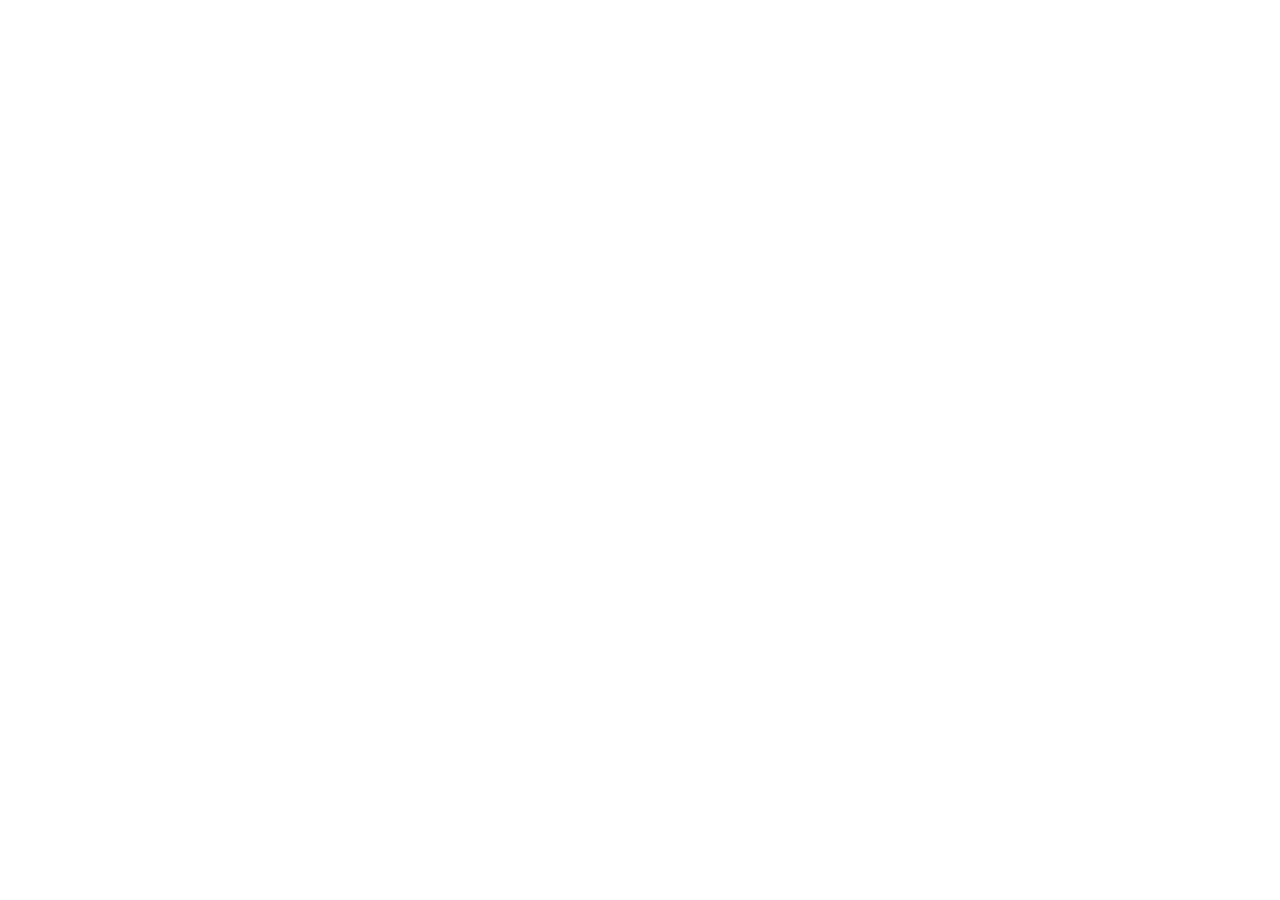
==== index.html @ 4b90f600 "Add files via upload" ====
<!DOCTYPE html>
<html lang="en">
<head>
  <meta charset="UTF-8">
  <meta name="viewport" content="width=device-width, initial-scale=1">
  <meta name="description" content="A portfolio of Italian wines for the trade — explore producers region by region.">
  <title>Italian Wine Portfolio</title>

  <link rel="preconnect" href="https://fonts.googleapis.com">
  <link rel="preconnect" href="https://fonts.gstatic.com" crossorigin>
  <link href="https://fonts.googleapis.com/css2?family=Archivo:wght@400;500;600&family=Newsreader:ital,opsz,wght@0,6..72,400;0,6..72,500;1,6..72,400&family=Space+Mono:wght@400;700&display=swap" rel="stylesheet">

  <link rel="stylesheet" href="css/styles.css">
</head>
<body>

  <!-- Login gate (client-side only — see README) -->
  <div class="gate" id="gate" hidden>
    <div class="gate-card">
      <div class="gate-kicker">Trade Portfolio · Access</div>
      <h1>Italian Wines</h1>
      <p>This catalogue is intended for wine professionals. Please enter the access password to continue.</p>
      <div class="gate-row">
        <input id="gate-input" type="password" autocomplete="off" placeholder="Password" aria-label="Access password">
        <button id="gate-btn" type="button">Enter</button>
      </div>
      <div class="gate-err" id="gate-err" aria-live="polite"></div>
      <div class="gate-note">Demo password: <strong>barolo</strong> — change it in <code>js/app.js</code>. Note this is a presentation gate, not real security (see README).</div>
    </div>
  </div>

  <!-- App -->
  <div id="app" hidden>
    <header class="wrap masthead">
      <div>
        <div class="brand">Italian Wine <b>Portfolio</b></div>
      </div>
      <nav class="crumbs" id="crumbs" aria-label="Breadcrumb"></nav>
    </header>

    <main id="view" class="wrap" role="main"></main>

    <footer class="wrap foot">
      <span>Italian Wine Portfolio — for the trade</span>
      <span>Maps &amp; bottles drawn from data · sources cited per producer</span>
    </footer>
  </div>

  <script src="js/geo.js"></script>
  <script src="js/data.js"></script>
  <script src="js/bottles.js"></script>
  <script src="js/maps.js"></script>
  <script src="js/app.js"></script>
</body>
</html>
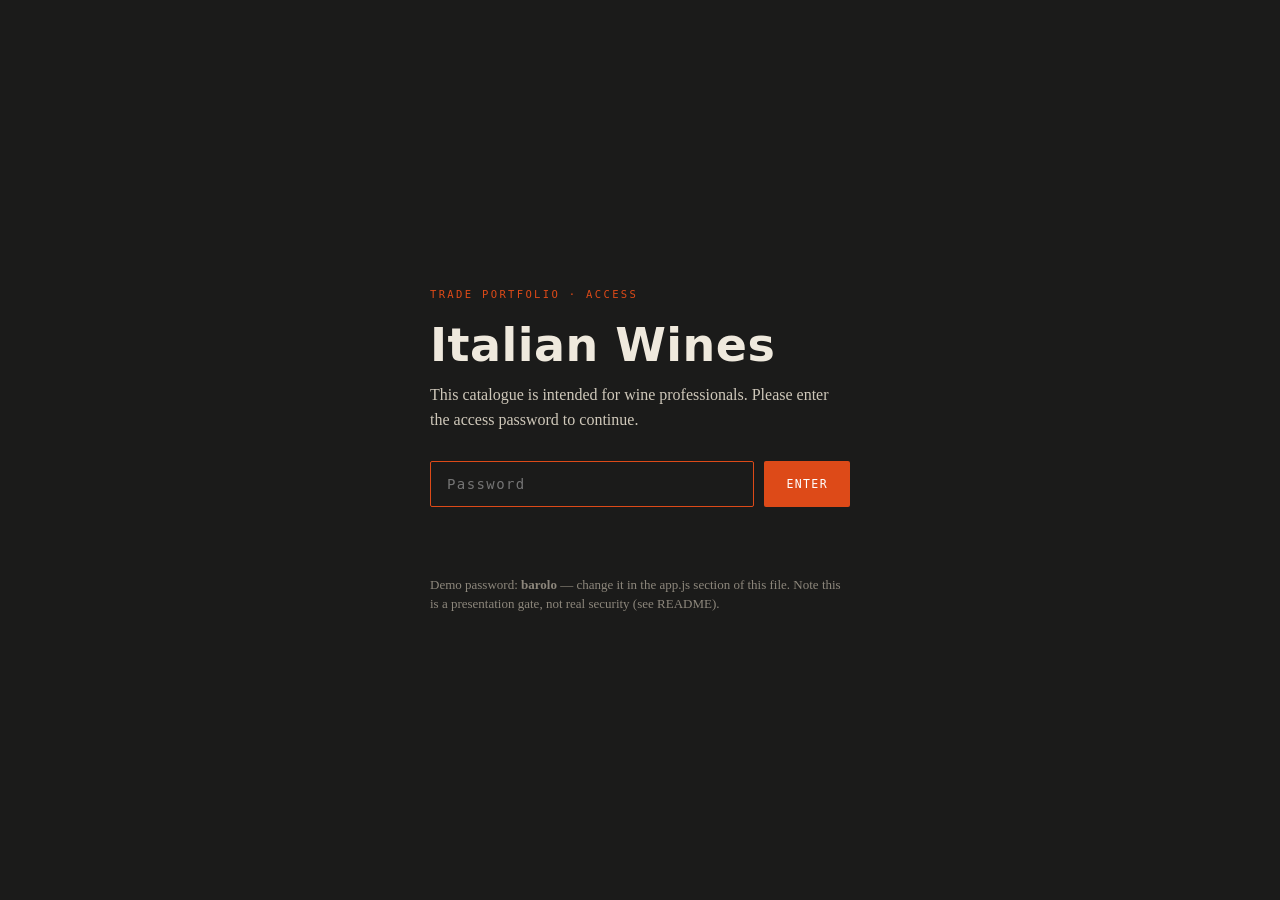
==== commit 6cd59eec: "Add files via upload" ====
--- a/index.html
+++ b/index.html
@@ -5,16 +5,334 @@
   <meta name="viewport" content="width=device-width, initial-scale=1">
   <meta name="description" content="A portfolio of Italian wines for the trade — explore producers region by region.">
   <title>Italian Wine Portfolio</title>
-
   <link rel="preconnect" href="https://fonts.googleapis.com">
   <link rel="preconnect" href="https://fonts.gstatic.com" crossorigin>
   <link href="https://fonts.googleapis.com/css2?family=Archivo:wght@400;500;600&family=Newsreader:ital,opsz,wght@0,6..72,400;0,6..72,500;1,6..72,400&family=Space+Mono:wght@400;700&display=swap" rel="stylesheet">
-
-  <link rel="stylesheet" href="css/styles.css">
+  <style>
+/* =================================================================
+   Italian Wine Portfolio — styles.css
+   Palette: near-black ink, paper white, single orange accent.
+   Type:    Archivo (display) · Newsreader (prose) · Space Mono (data)
+   ================================================================= */
+
+:root{
+  --ink:        #1b1b1a;
+  --ink-soft:   #3a3a37;
+  --paper:      #efe9dd;
+  --paper-2:    #e6dfd0;
+  --line:       #cbc4b4;
+  --grey:       #b9b3a6;
+  --grey-2:     #d4cec0;
+  --accent:     #dd4a18;
+  --accent-ink: #b53c14;
+  --focus:      #1b1b1a;
+
+  --pad-x:      clamp(16px, 5vw, 64px);
+  --maxw:       1280px;
+
+  --f-display:  "Archivo", system-ui, sans-serif;
+  --f-body:     "Newsreader", Georgia, serif;
+  --f-mono:     "Space Mono", ui-monospace, monospace;
+
+  --t-fast:     180ms cubic-bezier(.4,.0,.2,1);
+  --t-med:      420ms cubic-bezier(.4,.0,.2,1);
+  --t-zoom:     720ms cubic-bezier(.65,.0,.18,1);
+}
+
+*,*::before,*::after{ box-sizing:border-box; }
+
+/* the [hidden] attribute must win over class rules that set display
+   (e.g. .gate / #app use display:flex), otherwise hidden never hides */
+[hidden]{ display:none !important; }
+
+html{ -webkit-text-size-adjust:100%; }
+
+body{
+  margin:0;
+  background:var(--paper);
+  color:var(--ink);
+  font-family:var(--f-body);
+  font-size:18px;
+  line-height:1.55;
+  font-weight:400;
+  -webkit-font-smoothing:antialiased;
+  text-rendering:optimizeLegibility;
+}
+
+a{ color:inherit; }
+
+h1,h2,h3,h4{
+  font-family:var(--f-display);
+  font-weight:600;
+  font-stretch:expanded;
+  letter-spacing:.01em;
+  line-height:1.02;
+  margin:0;
+}
+
+button{ font-family:inherit; cursor:pointer; }
+
+.mono{
+  font-family:var(--f-mono);
+  text-transform:uppercase;
+  letter-spacing:.14em;
+  font-size:.7rem;
+}
+
+.accent{ color:var(--accent); }
+
+/* ---- shell -------------------------------------------------------- */
+#app{ min-height:100dvh; display:flex; flex-direction:column; }
+
+.wrap{
+  width:100%;
+  max-width:var(--maxw);
+  margin:0 auto;
+  padding-inline:var(--pad-x);
+}
+
+/* ---- masthead ----------------------------------------------------- */
+.masthead{
+  display:flex;
+  align-items:baseline;
+  justify-content:space-between;
+  gap:24px;
+  padding-block:22px 14px;
+  border-bottom:1px solid var(--line);
+  flex-wrap:wrap;
+}
+.masthead .brand{
+  font-family:var(--f-display);
+  font-stretch:expanded;
+  font-weight:600;
+  font-size:clamp(15px,2vw,19px);
+  letter-spacing:.04em;
+  text-transform:uppercase;
+}
+.masthead .brand b{ color:var(--accent); font-weight:600; }
+.masthead .tag{ color:var(--ink-soft); }
+
+.crumbs{ display:flex; gap:10px; align-items:center; flex-wrap:wrap; }
+.crumbs button,.crumbs span{
+  background:none; border:none; padding:0;
+  font-family:var(--f-mono);
+  text-transform:uppercase; letter-spacing:.14em; font-size:.66rem;
+  color:var(--ink-soft);
+}
+.crumbs button:hover{ color:var(--accent); }
+.crumbs .sep{ color:var(--grey); }
+.crumbs .here{ color:var(--ink); }
+
+/* ---- login gate --------------------------------------------------- */
+.gate{
+  position:fixed; inset:0; z-index:50;
+  background:var(--ink);
+  color:var(--paper);
+  display:flex; align-items:center; justify-content:center;
+  padding:var(--pad-x);
+}
+.gate-card{ width:min(420px,100%); }
+.gate-kicker{
+  font-family:var(--f-mono); text-transform:uppercase;
+  letter-spacing:.22em; font-size:.66rem; color:var(--accent);
+  margin-bottom:20px;
+}
+.gate h1{
+  font-size:clamp(30px,6vw,46px);
+  color:var(--paper); margin-bottom:14px;
+}
+.gate p{ color:#cfc8ba; margin:0 0 28px; font-size:16px; }
+.gate-row{ display:flex; gap:10px; }
+.gate input{
+  flex:1; min-width:0;
+  background:transparent;
+  border:1px solid #555049;
+  color:var(--paper);
+  font-family:var(--f-mono); letter-spacing:.1em;
+  padding:14px 16px; font-size:14px;
+  border-radius:2px;
+}
+.gate input:focus{ outline:none; border-color:var(--accent); }
+.gate button{
+  background:var(--accent); color:#fff; border:none;
+  padding:0 22px; border-radius:2px;
+  font-family:var(--f-mono); text-transform:uppercase; letter-spacing:.12em;
+  font-size:.72rem;
+}
+.gate button:hover{ background:var(--accent-ink); }
+.gate-err{ color:#f0a890; font-size:14px; min-height:20px; margin-top:14px; font-family:var(--f-mono); letter-spacing:.04em; }
+.gate-note{ margin-top:34px; font-size:13px; color:#8d877c; line-height:1.5; }
+
+/* ---- view transitions -------------------------------------------- */
+.view{ animation:fade var(--t-med) both; }
+@keyframes fade{ from{ opacity:0; transform:translateY(8px);} to{ opacity:1; transform:none;} }
+
+/* ---- landing (Italy) --------------------------------------------- */
+.landing{ padding-block:28px 56px; }
+.landing-head{ max-width:62ch; margin-bottom:8px; }
+.landing-head h1{
+  font-size:clamp(34px,7vw,76px);
+  line-height:.96;
+  margin-bottom:18px;
+}
+.landing-head p{ color:var(--ink-soft); font-size:clamp(16px,2.2vw,20px); }
+
+.map-stage{
+  position:relative;
+  margin-top:14px;
+}
+.italy-map{ width:100%; height:auto; display:block; }
+
+/* region polygons */
+.region{ transition:fill var(--t-fast), opacity var(--t-fast); }
+.region.inactive{ fill:var(--grey-2); stroke:var(--paper); stroke-width:1.5; }
+.region.active{ fill:var(--ink); stroke:var(--paper); stroke-width:1.5; cursor:pointer; }
+.region.active:hover,
+.region.active:focus-visible{ fill:var(--accent); outline:none; }
+.region-dot{ fill:var(--accent); cursor:pointer; }
+.region-label{
+  font-family:var(--f-mono); font-size:11px; letter-spacing:.12em;
+  text-transform:uppercase; fill:var(--ink); pointer-events:none;
+}
+.region-label.on-dark{ fill:var(--paper); }
+
+.legend{
+  display:flex; gap:22px; flex-wrap:wrap; margin-top:22px;
+  font-family:var(--f-mono); text-transform:uppercase;
+  letter-spacing:.12em; font-size:.64rem; color:var(--ink-soft);
+}
+.legend i{ display:inline-block; width:12px; height:12px; margin-right:8px; vertical-align:-1px; }
+.legend .sw-active{ background:var(--ink); }
+.legend .sw-acc{ background:var(--accent); }
+.legend .sw-off{ background:var(--grey-2); }
+
+/* ---- region view -------------------------------------------------- */
+.region-view{ padding-block:24px 60px; }
+.region-view .r-head{ margin-bottom:18px; }
+.region-view h1{ font-size:clamp(30px,6vw,60px); }
+.region-view .r-sub{ font-family:var(--f-mono); text-transform:uppercase; letter-spacing:.16em; font-size:.72rem; color:var(--accent); margin-top:10px; }
+
+.region-grid{ display:grid; grid-template-columns:1.5fr 1fr; gap:36px; align-items:start; }
+.region-canvas{ background:var(--paper-2); border:1px solid var(--line); border-radius:4px; padding:10px; }
+.region-canvas svg{ width:100%; height:auto; display:block; }
+
+.r-place{ font-family:var(--f-mono); font-size:10px; letter-spacing:.1em; text-transform:uppercase; fill:var(--ink-soft); }
+.r-place-dot{ fill:var(--ink-soft); }
+.r-zone{ fill:var(--ink); }
+.r-sea{ font-family:var(--f-body); font-style:italic; font-size:13px; fill:#9aa39d; letter-spacing:.06em; }
+.r-shape{ fill:var(--paper); stroke:var(--grey); stroke-width:1.4; }
+.prod-marker{ cursor:pointer; }
+.prod-marker circle{ fill:var(--accent); transition:r var(--t-fast); }
+.prod-marker:hover circle,
+.prod-marker:focus-visible circle{ r:11; outline:none; }
+.prod-marker .ring{ fill:none; stroke:var(--accent); stroke-width:1.5; opacity:.4; }
+.prod-marker text{ font-family:var(--f-mono); font-size:11px; letter-spacing:.08em; fill:var(--ink); text-transform:uppercase; }
+
+.region-list{ display:flex; flex-direction:column; gap:2px; }
+.region-list h2{ font-size:14px; font-family:var(--f-mono); letter-spacing:.16em; text-transform:uppercase; color:var(--ink-soft); margin-bottom:14px; font-weight:400; font-stretch:normal; }
+.prod-card{
+  text-align:left; background:none; border:none;
+  border-top:1px solid var(--line);
+  padding:18px 4px; display:flex; gap:16px; align-items:baseline;
+  transition:padding var(--t-fast), background var(--t-fast);
+}
+.prod-card:last-child{ border-bottom:1px solid var(--line); }
+.prod-card:hover{ background:var(--paper-2); padding-inline:14px; }
+.prod-card .n{ font-family:var(--f-display); font-stretch:expanded; font-weight:600; font-size:20px; }
+.prod-card:hover .n{ color:var(--accent); }
+.prod-card .s{ font-family:var(--f-mono); font-size:.62rem; letter-spacing:.12em; text-transform:uppercase; color:var(--ink-soft); margin-left:auto; white-space:nowrap; }
+
+/* ---- producer page ------------------------------------------------ */
+.producer{ padding-block:24px 72px; }
+.p-top{ border-bottom:1px solid var(--line); padding-bottom:22px; margin-bottom:0; }
+.p-place{ font-family:var(--f-mono); text-transform:uppercase; letter-spacing:.18em; font-size:.7rem; color:var(--accent); }
+.p-top h1{ font-size:clamp(32px,6.5vw,68px); margin:12px 0 12px; }
+.p-lede{ font-size:clamp(18px,2.4vw,23px); max-width:60ch; color:var(--ink-soft); line-height:1.4; }
+.p-founded{ font-family:var(--f-mono); font-size:.66rem; letter-spacing:.14em; text-transform:uppercase; color:var(--ink-soft); margin-top:16px; }
+
+.tabs{ display:flex; gap:0; margin:26px 0 30px; border-bottom:1px solid var(--line); }
+.tab{
+  background:none; border:none; padding:14px 0; margin-right:34px;
+  font-family:var(--f-mono); text-transform:uppercase; letter-spacing:.14em;
+  font-size:.74rem; color:var(--ink-soft);
+  position:relative; top:1px;
+  border-bottom:2px solid transparent;
+}
+.tab[aria-selected="true"]{ color:var(--ink); border-bottom-color:var(--accent); }
+.tab:hover{ color:var(--ink); }
+
+.tabpane{ animation:fade var(--t-fast) both; }
+
+/* producer prose */
+.prose{ max-width:68ch; }
+.prose p{ margin:0 0 1.1em; }
+.prose p:first-child{ font-size:1.05em; }
+
+.refs{ margin-top:34px; border-top:1px solid var(--line); padding-top:22px; }
+.refs h3{ font-family:var(--f-mono); font-stretch:normal; font-weight:400; font-size:.7rem; letter-spacing:.16em; text-transform:uppercase; color:var(--ink-soft); margin-bottom:14px; }
+.refs ul{ list-style:none; margin:0; padding:0; display:flex; flex-direction:column; gap:10px; }
+.refs a{ text-decoration:none; display:inline-flex; gap:10px; align-items:baseline; }
+.refs a .lbl{ border-bottom:1px solid var(--ink); padding-bottom:1px; }
+.refs a:hover .lbl{ color:var(--accent); border-color:var(--accent); }
+.refs a .src{ font-family:var(--f-mono); font-size:.6rem; letter-spacing:.1em; text-transform:uppercase; color:var(--ink-soft); }
+
+/* wines */
+.wine{ display:grid; grid-template-columns:300px 1fr; gap:48px; align-items:start; }
+.wine + .wine{ margin-top:56px; border-top:1px solid var(--line); padding-top:48px; }
+.wine-visual{ position:sticky; top:24px; }
+.wine-visual svg{ width:100%; max-width:240px; height:auto; display:block; margin:0 auto; filter:drop-shadow(0 18px 24px rgba(0,0,0,.14)); }
+.wine-meta{ min-width:0; }
+.wine-meta h2{ font-size:clamp(24px,3.4vw,34px); line-height:1.04; }
+.wine-vint{ font-family:var(--f-mono); letter-spacing:.16em; text-transform:uppercase; font-size:.72rem; color:var(--accent); margin:10px 0 2px; }
+.wine-app{ font-family:var(--f-mono); letter-spacing:.1em; text-transform:uppercase; font-size:.64rem; color:var(--ink-soft); }
+
+.spec{ margin-top:24px; display:grid; gap:0; }
+.spec-row{ display:grid; grid-template-columns:160px 1fr; gap:18px; padding:14px 0; border-top:1px solid var(--line); }
+.spec-row:last-child{ border-bottom:1px solid var(--line); }
+.spec-row dt{ font-family:var(--f-mono); font-size:.64rem; letter-spacing:.13em; text-transform:uppercase; color:var(--ink-soft); padding-top:3px; }
+.spec-row dd{ margin:0; }
+
+.note-flag{
+  margin-top:22px; padding:16px 18px;
+  background:var(--paper-2); border-left:3px solid var(--accent);
+  font-size:15px; color:var(--ink-soft); border-radius:2px;
+}
+
+/* ---- footer ------------------------------------------------------- */
+.foot{
+  margin-top:auto; border-top:1px solid var(--line);
+  padding-block:26px 40px;
+  display:flex; justify-content:space-between; gap:20px; flex-wrap:wrap;
+  font-family:var(--f-mono); font-size:.62rem; letter-spacing:.12em;
+  text-transform:uppercase; color:var(--ink-soft);
+}
+.foot a{ color:var(--ink-soft); text-decoration:none; }
+.foot a:hover{ color:var(--accent); }
+
+/* ---- responsive --------------------------------------------------- */
+@media (max-width:900px){
+  .region-grid{ grid-template-columns:1fr; gap:24px; }
+  .wine{ grid-template-columns:1fr; gap:24px; }
+  .wine-visual{ position:static; max-width:200px; margin:0 auto; }
+}
+@media (max-width:560px){
+  body{ font-size:17px; }
+  .spec-row{ grid-template-columns:1fr; gap:4px; }
+  .tab{ margin-right:22px; }
+  .masthead{ padding-block:16px 12px; }
+}
+
+/* ---- focus + motion ---------------------------------------------- */
+:focus-visible{ outline:2px solid var(--focus); outline-offset:2px; }
+.region.active:focus-visible{ outline:2px solid var(--accent); outline-offset:0; }
+
+@media (prefers-reduced-motion:reduce){
+  *,*::before,*::after{ animation-duration:.001ms !important; transition-duration:.001ms !important; }
+}
+
+  </style>
 </head>
 <body>
-
-  <!-- Login gate (client-side only — see README) -->
   <div class="gate" id="gate" hidden>
     <div class="gate-card">
       <div class="gate-kicker">Trade Portfolio · Access</div>
@@ -25,31 +343,952 @@
         <button id="gate-btn" type="button">Enter</button>
       </div>
       <div class="gate-err" id="gate-err" aria-live="polite"></div>
-      <div class="gate-note">Demo password: <strong>barolo</strong> — change it in <code>js/app.js</code>. Note this is a presentation gate, not real security (see README).</div>
+      <div class="gate-note">Demo password: <strong>barolo</strong> — change it in the app.js section of this file. Note this is a presentation gate, not real security (see README).</div>
     </div>
   </div>
 
-  <!-- App -->
   <div id="app" hidden>
     <header class="wrap masthead">
-      <div>
-        <div class="brand">Italian Wine <b>Portfolio</b></div>
-      </div>
+      <div><div class="brand">Italian Wine <b>Portfolio</b></div></div>
       <nav class="crumbs" id="crumbs" aria-label="Breadcrumb"></nav>
     </header>
-
     <main id="view" class="wrap" role="main"></main>
-
     <footer class="wrap foot">
       <span>Italian Wine Portfolio — for the trade</span>
       <span>Maps &amp; bottles drawn from data · sources cited per producer</span>
     </footer>
   </div>
 
-  <script src="js/geo.js"></script>
-  <script src="js/data.js"></script>
-  <script src="js/bottles.js"></script>
-  <script src="js/maps.js"></script>
-  <script src="js/app.js"></script>
+<script>
+/* ------------------------------------------------------------------ *
+ *  geo.js — all map geometry
+ *  - ITALY_REGIONS: low-poly polygons for the national map (viewBox 760x940)
+ *  - REGION_MAPS:   stylised local maps for each region (viewBox 600x460)
+ *  Coordinates are schematic, not survey-accurate: the goal is a clean,
+ *  legible orientation rather than a cartographic reproduction.
+ * ------------------------------------------------------------------ */
+
+const ITALY_VIEWBOX = "0 0 760 940";
+
+const ITALY_REGIONS = [
+  { id:'val-daosta',  name:"Valle d'Aosta",        active:false, points:"120,150 165,120 205,150 178,182 132,180" },
+  { id:'piemonte',    name:"Piemonte",             active:true,  points:"132,180 178,182 205,150 252,168 290,250 292,322 250,358 198,348 165,300 150,240" },
+  { id:'lombardia',   name:"Lombardia",            active:false, points:"252,168 332,118 412,130 432,205 405,258 330,266 290,250" },
+  { id:'trentino',    name:"Trentino-Alto Adige",  active:false, points:"388,96 446,80 474,122 458,176 412,168 396,130" },
+  { id:'veneto',      name:"Veneto",               active:false, points:"412,168 458,176 548,182 562,238 482,258 432,205" },
+  { id:'friuli',      name:"Friuli-Venezia Giulia",active:true,  points:"548,182 602,166 636,202 614,252 562,238" },
+  { id:'liguria',     name:"Liguria",              active:false, points:"165,300 198,348 250,358 305,352 332,362 300,388 230,374 180,346" },
+  { id:'emilia',      name:"Emilia-Romagna",       active:false, points:"290,250 330,266 405,258 432,205 482,258 548,302 500,356 432,362 360,356 332,362 305,352 300,322" },
+  { id:'toscana',     name:"Toscana",              active:true,  points:"305,352 360,356 432,362 442,422 402,472 350,472 320,442 300,392" },
+  { id:'umbria',      name:"Umbria",               active:false, points:"442,362 500,356 492,392 502,422 472,472 442,472 432,422" },
+  { id:'marche',      name:"Marche",               active:true,  points:"500,356 548,302 578,362 562,432 522,456 502,422 492,392" },
+  { id:'lazio',       name:"Lazio",                active:false, points:"350,472 402,472 442,472 472,472 462,532 412,588 362,562 336,512" },
+  { id:'abruzzo',     name:"Abruzzo",              active:true,  points:"502,422 522,456 562,432 582,472 562,522 512,522 492,482" },
+  { id:'molise',      name:"Molise",               active:false, points:"512,522 562,522 592,542 576,582 526,566 506,546" },
+  { id:'campania',    name:"Campania",             active:false, points:"412,588 462,532 512,546 526,566 520,612 470,652 430,632" },
+  { id:'puglia',      name:"Puglia",               active:false, points:"576,502 606,500 662,546 702,622 660,668 606,642 576,582 592,542" },
+  { id:'basilicata',  name:"Basilicata",           active:false, points:"520,566 576,582 606,642 576,676 530,666 515,612" },
+  { id:'calabria',    name:"Calabria",             active:false, points:"530,668 574,678 600,694 582,742 548,800 520,812 536,748 540,710" },
+  { id:'sicilia',     name:"Sicilia",              active:true,  points:"448,860 578,846 620,896 538,918 458,908" },
+  { id:'sardegna',    name:"Sardegna",             active:false, points:"175,615 252,600 272,692 236,776 180,766 160,690" },
+];
+
+/* Small offshore marker drawn separately on the national map */
+const ITALY_ISLANDS = [
+  { id:'pantelleria', name:'Pantelleria', x:392, y:902, active:true } // SW of Sicily
+];
+
+/* ------------------------------------------------------------------ *
+ *  Local region maps. viewBox 0 0 600 460.
+ *  shape  : backdrop polygon for the region
+ *  sea    : { label, side } optional water hint
+ *  places : { name, x, y, kind }  kind = 'city' | 'town' | 'zone'
+ *  producers : { id, name, x, y }  (orange, clickable)
+ * ------------------------------------------------------------------ */
+const REGION_MAPS = {
+  piemonte: {
+    title: "Piemonte",
+    subtitle: "Langhe & Monferrato",
+    shape: "70,120 200,80 360,90 470,150 500,260 420,360 250,400 120,360 60,250",
+    sea: null,
+    places: [
+      { name:"Asti",                x:170, y:130, kind:'city' },
+      { name:"Alba",                x:330, y:250, kind:'city' },
+      { name:"Barbaresco",          x:362, y:208, kind:'zone' },
+      { name:"Treiso",              x:360, y:258, kind:'town' },
+      { name:"La Morra",            x:268, y:298, kind:'town' },
+      { name:"Barolo",              x:296, y:322, kind:'zone' },
+      { name:"Castiglione Falletto",x:332, y:312, kind:'town' },
+      { name:"Serralunga d'Alba",   x:378, y:320, kind:'town' },
+    ],
+    producers: [
+      { id:'contratto',  name:"Contratto",  x:205, y:188, sub:"Canelli" },
+      { id:'ceretto',    name:"Ceretto",    x:406, y:214, sub:"Gallina · Neive" },
+      { id:'fortemasso', name:"Fortemasso", x:330, y:362, sub:"Castelletto · Monforte d'Alba" },
+    ],
+  },
+  toscana: {
+    title: "Toscana",
+    subtitle: "Bolgheri & Chianti Classico",
+    shape: "90,120 220,80 360,70 470,120 500,250 430,360 280,400 130,370 60,260",
+    sea: { label:"Mar Tirreno", side:'left' },
+    places: [
+      { name:"Firenze",      x:392, y:96,  kind:'city' },
+      { name:"Castagneto C.",x:150, y:232, kind:'town' },
+      { name:"Greve",        x:372, y:168, kind:'town' },
+      { name:"Castellina",   x:332, y:206, kind:'zone' },
+      { name:"Radda",        x:392, y:206, kind:'town' },
+      { name:"Siena",        x:360, y:270, kind:'city' },
+    ],
+    producers: [
+      { id:'argentiera', name:"Tenuta Argentiera", x:132, y:258, sub:"Bolgheri" },
+      { id:'monsanto',   name:"Castello di Monsanto", x:332, y:150, sub:"Barberino · Chianti Classico" },
+    ],
+  },
+  marche: {
+    title: "Marche",
+    subtitle: "Verdicchio dei Castelli di Jesi",
+    shape: "80,120 240,90 380,110 470,170 470,300 380,380 220,400 110,340 70,230",
+    sea: { label:"Mar Adriatico", side:'right' },
+    places: [
+      { name:"Ancona",       x:432, y:150, kind:'city' },
+      { name:"Jesi",         x:352, y:208, kind:'city' },
+      { name:"Montecarotto", x:300, y:212, kind:'town' },
+      { name:"Cupramontana", x:310, y:250, kind:'zone' },
+    ],
+    producers: [
+      { id:'bucci', name:"Bucci", x:352, y:160, sub:"Ostra Vetere · Castelli di Jesi" },
+    ],
+  },
+  abruzzo: {
+    title: "Abruzzo",
+    subtitle: "Trebbiano d'Abruzzo",
+    shape: "70,150 220,100 360,110 460,170 470,300 360,380 200,390 100,330 60,240",
+    sea: { label:"Mar Adriatico", side:'right' },
+    places: [
+      { name:"Gran Sasso",      x:170, y:170, kind:'zone' },
+      { name:"Pescara",         x:430, y:170, kind:'city' },
+      { name:"Chieti",          x:392, y:248, kind:'city' },
+      { name:"Loreto Aprutino", x:352, y:206, kind:'town' },
+    ],
+    producers: [
+      { id:'valentini', name:"Valentini", x:352, y:196, sub:"Loreto Aprutino" },
+    ],
+  },
+  friuli: {
+    title: "Friuli-Venezia Giulia",
+    subtitle: "Collio · Ribolla Gialla",
+    shape: "70,130 230,90 380,100 470,160 470,300 360,360 210,380 110,320 60,220",
+    sea: { label:"Mar Adriatico", side:'bottom' },
+    places: [
+      { name:"Udine",       x:240, y:170, kind:'city' },
+      { name:"Gorizia",     x:392, y:262, kind:'city' },
+      { name:"Collio / Brda", x:392, y:212, kind:'zone' },
+      { name:"Slovenia →",  x:470, y:200, kind:'town' },
+    ],
+    producers: [
+      { id:'gravner', name:"Gravner", x:402, y:232, sub:"Oslavia · Collio" },
+    ],
+  },
+  sicilia: {
+    title: "Sicilia",
+    subtitle: "Passito di Pantelleria",
+    shape: "190,130 470,120 520,230 430,320 240,330 150,240",
+    sea: { label:"Canale di Sicilia", side:'bottom' },
+    places: [
+      { name:"Palermo", x:300, y:160, kind:'city' },
+      { name:"Trapani", x:185, y:200, kind:'city' },
+      { name:"Marsala", x:190, y:248, kind:'town' },
+      { name:"Etna",    x:445, y:215, kind:'zone' },
+    ],
+    producers: [
+      { id:'pantelleria', name:"Tua Rita", x:110, y:370, sub:"Sese · Pantelleria" },
+    ],
+  },
+};
+
+if (typeof window !== 'undefined') {
+  window.GEO = { ITALY_VIEWBOX, ITALY_REGIONS, ITALY_ISLANDS, REGION_MAPS };
+}
+
+</script>
+<script>
+/* ------------------------------------------------------------------ *
+ *  data.js — portfolio content
+ *  Prose is original and written to be factual and measured. Producer
+ *  histories and wine notes are informed by the references listed on
+ *  each page (Decanter, Wine Spectator, Berry Bros. & Rudd, Kerin
+ *  O'Keefe, Gambero Rosso, consortium and estate sources).
+ * ------------------------------------------------------------------ */
+
+const PRODUCERS = {
+  contratto: {
+    id:'contratto', name:'Contratto', region:'piemonte', place:'Canelli, Asti',
+    founded:'1867',
+    lede:'One of the oldest Metodo Classico houses in Italy, restored under the Rivetti family.',
+    history:[
+      "Contratto was founded in Canelli, in the Asti hills, in 1867 by Giuseppe Contratto. It was among the first Italian houses to commit to bottle-fermented sparkling wine, and its 1919 bottling is generally cited as the first vintage-dated Italian Metodo Classico.",
+      "Beneath the town lie the estate's cellars, cut deep into the tuff and limestone hillside and part of the UNESCO-listed \"underground cathedrals\" of Canelli. After a long decline, the house was bought by the Bocchino distilling family in 1993, who restored the cellars before selling in 2011 to Giorgio Rivetti of La Spinetta.",
+      "A long-standing Champagne enthusiast, Rivetti had in fact been making the sparkling wines since 2007. He refocused the range on dry, vintage-dated bottlings given long ageing on the lees, and later developed estate vineyards in the high Alta Langa. The house is run today by Giorgio and his son Andrea.",
+    ],
+    references:[
+      { label:'Producer profile', source:'Skurnik', url:'https://www.skurnik.com/producer/contratto/' },
+      { label:'History', source:'Contratto', url:'https://www.contratto.it/en/history/' },
+    ],
+    wines:['contratto-pasdose'],
+  },
+
+  ceretto: {
+    id:'ceretto', name:'Ceretto', region:'piemonte', place:'Alba',
+    founded:'1937',
+    lede:'An Alba house that helped pioneer single-vineyard Barolo and Barbaresco, now farmed organically and biodynamically.',
+    history:[
+      "Ceretto was established by Riccardo Ceretto in the 1930s. In the 1960s his sons Bruno and Marcello, influenced by Burgundy, began identifying and bottling individual crus of Barolo and Barbaresco — an unusual idea in Piedmont at the time — and built a group of small estates around them, including Bricco Asili in Barbaresco (1973) and Bricco Rocche in Barolo.",
+      "The third generation — Lisa, Roberta, Alessandro and Federico — joined from 1999. Head winemaker Alessandro Ceretto began converting the vineyards to biodynamic farming in 2009 with consultant Adriano Zago; the estate's vines have been certified organic since the 2015 vintage.",
+      "The family farms roughly 25 hectares across the Barolo and Barbaresco DOCGs, alongside other ventures in the Langhe including the three-Michelin-star Piazza Duomo in Alba.",
+    ],
+    references:[
+      { label:'Producer profile, 19 wines tasted', source:'Decanter', url:'https://www.decanter.com/premium/ceretto-producer-profile-19-wines-tasted-496193/' },
+      { label:'Barolo dinner & estate visit', source:'World of Fine Wine', url:'https://worldoffinewine.com/wine-food/ceretto-barolo-dinner-terroir-art-truffle-hunting' },
+    ],
+    wines:['ceretto-gallina'],
+  },
+
+  fortemasso: {
+    id:'fortemasso', name:'Fortemasso', region:'piemonte', place:"Monforte d'Alba",
+    founded:'2013',
+    lede:'A young Monforte estate working a single corner of the Castelletto cru in a contemporary, restrained style.',
+    history:[
+      "Fortemasso was founded in 2013, when the Gussalli Beretta family acquired a small property at Castelletto, in the commune of Monforte d'Alba. The name comes from the large boulder (\"masso\") on the highest point of the hill. The Nebbiolo holdings for Barolo are modest — around five hectares — with further plots for Langhe Nebbiolo, Barbera and Dolcetto.",
+      "The vineyards sit on Diano sandstone — sandy, silty soils — at roughly 360 to 450 metres, in a cool, well-ventilated pocket of the appellation. The approach is deliberately low-intervention, with the stated aim of a contemporary Barolo that keeps the variety's structure while emphasising freshness and perfume.",
+      "Decanter has described the estate as expressing \"the contemporary soul of Barolo,\" a reference point for how a new generation is reading the Castelletto subzone.",
+    ],
+    references:[
+      { label:'The contemporary soul of Barolo', source:'Decanter', url:'https://www.decanter.com/sponsored/fortemasso-the-contemporary-soul-of-barolo-568582/' },
+      { label:'Estate', source:'Fortemasso', url:'https://www.fortemasso.it/en/' },
+    ],
+    wines:['fortemasso-castelletto'],
+  },
+
+  argentiera: {
+    id:'argentiera', name:'Tenuta Argentiera', region:'toscana', place:'Bolgheri',
+    founded:'1999',
+    lede:'The highest and most coastal estate in Bolgheri, making Bordeaux-variety reds with a cooler, fresher accent.',
+    history:[
+      "Tenuta Argentiera was founded in 1999, with the first vines planted in 2000, in the southern part of the Bolgheri DOC. It sits on a plateau about 200 metres above the sea and roughly a mile from the Tyrrhenian coast — both the highest and one of the most maritime sites in the appellation. The name recalls the silver mines (argento) once worked in the hills.",
+      "Nicolò Carrara has been winemaker and managing director since 2009. The estate works Bordeaux varieties — Cabernet Sauvignon, Merlot, Cabernet Franc and Petit Verdot — with a light hand in cellar and vineyard: gentle, gravity-fed handling and extended macerations, aiming for ripeness without heaviness.",
+      "Of roughly 500 hectares of estate land, about 80 are under vine, framed by coastal forest that helps temper the climate.",
+    ],
+    references:[
+      { label:'How Argentiera earned its billing in Bolgheri', source:'The Buyer', url:'https://www.the-buyer.net/people/producer/argentiera-bolgheri-doc' },
+      { label:'Estate', source:'Tenuta Argentiera', url:'https://www.argentiera.it/en/' },
+    ],
+    wines:['argentiera-superiore'],
+  },
+
+  monsanto: {
+    id:'monsanto', name:'Castello di Monsanto', region:'toscana', place:"Barberino Tavarnelle",
+    founded:'1962',
+    lede:'The estate that bottled the first single-vineyard Chianti Classico, still family-run.',
+    history:[
+      "Castello di Monsanto was established in 1962 by Fabrizio Bianchi in the hills of Barberino Val d'Elsa (now Barberino Tavarnelle), in the north-western part of Chianti Classico. That same year he bottled Il Poggio as a single-vineyard wine, generally recognised as the first single-vineyard (\"cru\") Chianti Classico.",
+      "Bianchi was an early reformer: in 1968 he removed white grapes from his Chianti Classico blend, well before the rules allowed it, and the Il Poggio vineyard became the massal-selection source for the estate's Sangiovese, Canaiolo and Colorino. A long underground cellar holds one of Tuscany's deepest libraries of older vintages.",
+      "The estate remains family-owned, run today by Fabrizio Bianchi and his daughter Laura.",
+    ],
+    references:[
+      { label:'Estate profile', source:'Chianti Classico (Consorzio)', url:'https://www.chianticlassico.com/en/estates/castello-di-monsanto/' },
+      { label:'Il Poggio', source:'Castello di Monsanto', url:'https://www.castellodimonsanto.it/en/wines/il-poggio' },
+    ],
+    wines:['monsanto-ilpoggio'],
+  },
+
+  bucci: {
+    id:'bucci', name:'Bucci', region:'marche', place:'Ostra Vetere',
+    founded:'1983',
+    lede:'A reference estate for age-worthy Verdicchio, built by Ampelio Bucci with enologist Giorgio Grai.',
+    history:[
+      "The Bucci family has farmed the Castelli di Jesi hills since the 1700s, with origins at Montecarotto. From the early 1980s Ampelio Bucci — a Milan marketing professor known as \"il professore\" — set out to make a serious, age-worthy Verdicchio at a time when the grape was associated with cheap, high-volume wine.",
+      "From 1983 he worked with the late enologist Giorgio Grai, of Alto Adige, refining a style that treats a white wine with the patience usually reserved for reds. The estate has been certified organic since 2002. Much of its land is given to olives and grain; the vines are spread across several parcels in the rolling Marche hills, not far from the Adriatic.",
+      "The wines are made in an underground cellar cool enough to need no refrigeration, and each vineyard is vinified separately before blending.",
+    ],
+    references:[
+      { label:'Villa Bucci Riserva: extraordinary wine from an ordinary grape', source:'Kerin O\u2019Keefe', url:'https://www.kerinokeefe.com/villa-bucci-riserva/' },
+      { label:'Estate', source:'Villa Bucci', url:'https://www.villabucci.com/en/' },
+    ],
+    wines:['bucci-riserva'],
+  },
+
+  valentini: {
+    id:'valentini', name:'Valentini', region:'abruzzo', place:'Loreto Aprutino',
+    founded:'1650',
+    lede:'A private, uncompromising Abruzzo estate whose Trebbiano is one of Italy\u2019s benchmark whites.',
+    history:[
+      "Valentini is one of Italy's most singular and private estates, at Loreto Aprutino in the province of Pescara, on the slopes between the Gran Sasso massif and the Adriatic. The family, of Spanish origin, has held land here since the seventeenth century.",
+      "Edoardo Valentini, who made the wines from the 1950s until his death in 2006, turned Trebbiano d'Abruzzo — a name usually attached to ordinary wine — into a reference white, through severe selection and minimal intervention in the cellar. He sold only a small fraction of the crop as estate wine, and only in vintages he judged worthy.",
+      "His son Francesco Paolo continues the same approach, working with his wife Elena and son Gabriele. The family says little about method, putting the emphasis squarely on the vineyard.",
+    ],
+    references:[
+      { label:'Producer range & profile', source:'Berry Bros. & Rudd', url:'https://www.bbr.com/producer-3004-valentini-abruzzo' },
+      { label:'An enigma in Abruzzo', source:'Wine Spectator', url:'https://www.winespectator.com/articles/azienda-agricola-valentini-an-enigma-in-abruzzo-42961' },
+    ],
+    wines:['valentini-trebbiano'],
+  },
+
+  gravner: {
+    id:'gravner', name:'Gravner', region:'friuli', place:'Oslavia, Collio',
+    founded:'1901',
+    lede:'The estate that revived amphora-aged amber wine in modern Italy, working only Ribolla Gialla and Pignolo.',
+    history:[
+      "The Gravner farm at Oslavia, in the Collio hills on the Slovenian border, dates to 1901. A 1987 trip to California convinced Joško Gravner that technology was flattening wine; a 1996 hailstorm that destroyed most of his crop pushed him further toward older, simpler methods.",
+      "From 1997 he returned to long skin-contact fermentation, and after travelling to Georgia in 2000 he began fermenting in qvevri — clay amphorae buried in the cellar — converting fully in the years that followed. He is widely regarded as the figure who revived amber, or \"orange,\" wine in modern Italy, though he prefers the term amber.",
+      "The estate, farmed biodynamically, now plants only Ribolla Gialla and the red Pignolo. His daughter Mateja is closely involved in the work today.",
+    ],
+    references:[
+      { label:'The Wizard of Oslavia', source:'Wine Spectator', url:'https://www.winespectator.com/articles/the-wizard-of-oslavia-winemaker-josko-gravner' },
+      { label:'Interview with Joško Gravner', source:'Sprudge', url:'https://sprudge.com/josko-gravner-the-sprudge-wine-interview-173928.html' },
+    ],
+    wines:['gravner-ribolla'],
+  },
+
+  pantelleria: {
+    id:'pantelleria', name:'Tua Rita', region:'sicilia', place:'Pantelleria · Suvereto (Toscana)',
+    founded:1984,
+    lede:'A Tuscan estate of cult reputation that, since 2016, also makes a Zibibbo passito on the volcanic island of Pantelleria.',
+    history:[
+      "Tua Rita was founded in 1984 by Rita Tua and her husband Virgilio Bisti at Località Notri, just south of Suvereto, in the Val di Cornia on the coastal side of Tuscany's Colline Metallifere. What began as a smallholding for a life close to the land became one of Italy's most collected estates.",
+      "Its reputation rests on powerful, polished reds: the 100% Merlot Redigaffi — whose 2000 vintage was the first Italian wine to be awarded a perfect 100 points by Robert Parker — alongside the Bordeaux-blend Giusto di Notri and the Syrah Per Sempre. After Virgilio Bisti's death in 2010 the estate passed to his daughter Simena and her husband Stefano Frascolla, with the third generation, Giovanni Frascolla, now also involved.",
+      "In 2016 the family acquired vineyards on Pantelleria, the volcanic island in the Strait of Sicily roughly midway between Sicily and Tunisia, to make a single sweet wine, Sese. It is a project away from their Tuscan base rather than the estate's core, and it is this island wine — not the Suvereto reds — that appears in this portfolio.",
+      "Pantelleria itself has been a DOC since 1971, with the grapes grown in low \"alberello pantesco\" bush vines set in hollows against the relentless wind — a cultivation method inscribed by UNESCO in 2014. The name Sese refers to the dry-stone constructions found across the island's vineyards.",
+    ],
+    references:[
+      { label:'Sese — producer page', source:'Tua Rita', url:'https://www.tuarita.it/vini/sese/?lang=en' },
+      { label:'Tua Rita producer profile', source:'Decanter', url:'https://www.decanter.com/premium/tua-rita-producer-profile-395943/' },
+    ],
+    wines:['pantelleria-passito'],
+  },
+};
+
+/* ------------------------------------------------------------------ */
+
+const WINES = {
+  'contratto-pasdose':{
+    id:'contratto-pasdose', producer:'contratto',
+    name:'Metodo Classico Special Cuvée Pas Dosé', vintage:'2009', format:'Magnum (1.5 L)',
+    appellation:'Spumante Metodo Classico, Piemonte',
+    grapes:'Pinot Nero with a small proportion of Chardonnay',
+    bottle:{ silhouette:'sparkling', glass:'#243a23', wine:'#e7c878', label:'#f1ece0', accent:'#dd4a18' },
+    tasting:"Fine, persistent mousse. Citrus and orchard fruit lead, with brioche, toasted almond and a touch of honey from extended lees ageing. Zero dosage leaves a dry, chalky, savoury finish; the magnum format favours slow, even development.",
+    production:"Bottle-fermented in the traditional method and given long ageing on the lees, with hand riddling and no dosage (pas dosé). This 2009 predates the estate's high Alta Langa vineyards, developed from 2014, so the base wine was sourced; the house style of dry, long-aged, vintage sparkling is already in place.",
+    vintageNote:"2009 was a warm Piedmont vintage, giving a riper, broader sparkling wine. The absence of dosage keeps it taut and dry despite the ripeness, and the magnum is well suited to keeping.",
+  },
+  'ceretto-gallina':{
+    id:'ceretto-gallina', producer:'ceretto',
+    name:'Barbaresco Gallina', vintage:'2018', format:'750 ml',
+    appellation:'Barbaresco DOCG',
+    grapes:'Nebbiolo',
+    bottle:{ silhouette:'burgundy', glass:'#3b1e22', wine:'#7a2230', label:'#efe9dd', accent:'#dd4a18' },
+    tasting:"Red cherry and wild strawberry with rose petal and sweet spice. Medium-bodied, with fine-grained tannin and a savoury, slightly earthy finish — perfumed rather than powerful.",
+    production:"From Gallina, a cru in the commune of Neive on the eastern side of Barbaresco; Ceretto acquired a small plot here in 2015, making this an early release from the site. Organically and biodynamically farmed Nebbiolo, fermented and aged in large oak casks.",
+    vintageNote:"2018 was a cooler, wetter and more variable Barbaresco vintage than the structured 2016. The wines tend to be fresher and more aromatic, accessible earlier; this favours Gallina's perfume.",
+  },
+  'fortemasso-castelletto':{
+    id:'fortemasso-castelletto', producer:'fortemasso',
+    name:'Barolo Castelletto', vintage:'2016', format:'750 ml',
+    appellation:'Barolo DOCG',
+    grapes:'Nebbiolo',
+    bottle:{ silhouette:'burgundy', glass:'#3b1e22', wine:'#7e2533', label:'#efe9dd', accent:'#dd4a18' },
+    tasting:"Rose, red cherry and raspberry over tar and liquorice. Firm but refined tannin, fresh acidity and a long, savoury finish — built for the cellar.",
+    production:"Single-vineyard Nebbiolo from the Castelletto MGA in Monforte d'Alba, on sandy Diano sandstone soils. Maceration of around 25–30 days, then roughly 30 months in large Slavonian oak casks. The style is deliberately contemporary and restrained.",
+    vintageNote:"2016 is widely regarded as a benchmark Barolo vintage: a long, even season gave wines with depth, fine tannin and freshness, and considerable ageing potential.",
+  },
+  'argentiera-superiore':{
+    id:'argentiera-superiore', producer:'argentiera',
+    name:'Argentiera Bolgheri Superiore', vintage:'2020', format:'750 ml',
+    appellation:'Bolgheri DOC Superiore',
+    grapes:'Cabernet Sauvignon, Merlot and Cabernet Franc',
+    bottle:{ silhouette:'bordeaux', glass:'#2b1418', wine:'#5e1b25', label:'#1d1d1b', accent:'#dd4a18' },
+    tasting:"Blackcurrant and dark plum with Mediterranean herb, graphite and a little sweet spice. Ripe but fine-grained tannin, with a coastal freshness on the finish.",
+    production:"The estate's flagship, first made in 2003: a Bordeaux blend from the high, sea-facing vineyards of southern Bolgheri, handled gently and aged around 14–16 months in French oak (225 L) plus bottle ageing before release.",
+    vintageNote:"2020 in Bolgheri was dry but without excessive heat — a balanced season. The wines are fragrant and relatively approachable, with the fresh acidity that the site's altitude and sea breezes tend to give.",
+  },
+  'monsanto-ilpoggio':{
+    id:'monsanto-ilpoggio', producer:'monsanto',
+    name:'Chianti Classico Gran Selezione Il Poggio', vintage:'2018', format:'750 ml',
+    appellation:'Chianti Classico DOCG Gran Selezione',
+    grapes:'Sangiovese with Canaiolo and Colorino',
+    bottle:{ silhouette:'bordeaux', glass:'#2b1418', wine:'#641d27', label:'#efe9dd', accent:'#dd4a18' },
+    tasting:"Sour cherry and redcurrant with dried herb, orange peel and tobacco. Bright acidity and savoury, slightly grippy tannin; classic in proportion and built to age.",
+    production:"From the historic Il Poggio vineyard — the first single-vineyard Chianti Classico, first bottled in 1962. Predominantly Sangiovese with Canaiolo and Colorino, fermented in steel and aged in large Slavonian oak casks.",
+    vintageNote:"2018 was a cooler, wetter and more classic Chianti Classico vintage. The wines are fresher and more perfumed, medium-weight rather than dense — a register that suits Il Poggio's traditional style.",
+  },
+  'bucci-riserva':{
+    id:'bucci-riserva', producer:'bucci',
+    name:'Villa Bucci Riserva', vintage:'2008', format:'750 ml',
+    appellation:'Castelli di Jesi Verdicchio Classico Riserva DOCG',
+    grapes:'Verdicchio',
+    bottle:{ silhouette:'burgundy', glass:'#5f6a32', wine:'#d8c873', label:'#efe9dd', accent:'#dd4a18' },
+    tasting:"Now mature: citrus and orchard fruit have given way to honey, almond, dried herb and a saline, stony finish. Full but taut, with the length and grip of a serious wine.",
+    production:"100% Verdicchio from the oldest estate parcels, each vinified separately and aged for around two years in large, old (effectively neutral) Slavonian oak casks. The Riserva is made only in stronger vintages.",
+    vintageNote:"At more than fifteen years old, the 2008 shows what this wine is built for: Verdicchio that ages like a structured white, trading primary fruit for savoury, developed complexity.",
+  },
+  'valentini-trebbiano':{
+    id:'valentini-trebbiano', producer:'valentini',
+    name:"Trebbiano d'Abruzzo", vintage:'2021', format:'750 ml',
+    appellation:"Trebbiano d'Abruzzo DOC",
+    grapes:'Trebbiano (Abruzzese)',
+    bottle:{ silhouette:'burgundy', glass:'#6a6f3a', wine:'#e3d27d', label:'#f1ece0', accent:'#dd4a18' },
+    tasting:"Young and tightly wound: lemon, white peach and almond over herbs and a marked saline minerality. Waxy texture, firm acidity and notable length. A wine that rewards keeping.",
+    production:"From old vines, with only a small share of the harvest selected for bottling. Traditional vinification and long ageing in large old oak casks; the family bottles to no fixed schedule and says little about method, putting the emphasis on the vineyard.",
+    vintageNote:"2021 was a fairly classic Abruzzo season. The wine is released young and is built to develop over many years, as Valentini's Trebbiano characteristically does.",
+  },
+  'gravner-ribolla':{
+    id:'gravner-ribolla', producer:'gravner',
+    name:'Ribolla Gialla', vintage:'2018', format:'750 ml',
+    appellation:'Venezia Giulia IGT',
+    grapes:'Ribolla Gialla',
+    bottle:{ silhouette:'heavy', glass:'#caa15a', wine:'#b06a23', label:'#efe9dd', accent:'#dd4a18' },
+    tasting:"An amber wine with the frame of a red: dried apricot, orange peel, black tea, nuts and beeswax. Gentle tannic grip, savoury and distinctly textural, long on the finish.",
+    production:"100% Ribolla Gialla fermented on its skins with wild yeasts in buried Georgian amphorae for several months, then aged for years in large Slavonian oak and bottled unfiltered — roughly a seven-year cycle before release.",
+    vintageNote:"Released only after long ageing, in the consistent house style. The method, more than the season, defines the wine; vintage differences read as nuance within an established frame.",
+  },
+  'pantelleria-passito':{
+    id:'pantelleria-passito', producer:'pantelleria',
+    name:'Sese', vintage:'2022', format:'500 ml',
+    appellation:'Passito di Pantelleria DOC',
+    grapes:'Zibibbo (Muscat of Alexandria)',
+    bottle:{ silhouette:'dessert', glass:'#c98a2c', wine:'#8a4a12', label:'#f1ece0', accent:'#dd4a18' },
+    tasting:"Deep golden to amber, with dried apricot, fig, raisin and candied orange, set against honey, almond and Mediterranean herb. Full-bodied and sweet but drawn long by vivid acidity, finishing gently bitter and saline rather than cloying.",
+    production:"100% Zibibbo grown on Pantelleria. The bunches are dried in the island sun for roughly five to seven days to concentrate sugars, then vinified, with the wine finished in stainless steel for around eighteen months — a fresher, fruit-driven reading of the style.",
+    vintageNote:"From vineyards Tua Rita acquired on Pantelleria in 2016. The hot, dry, wind-exposed island climate and volcanic soils give the concentration; 2022 is a young release, well suited to keeping.",
+  },
+};
+
+if (typeof window !== 'undefined') {
+  window.DATA = { PRODUCERS, WINES };
+}
+
+</script>
+<script>
+/* ------------------------------------------------------------------ *
+ *  bottles.js — generates a clean, stylised SVG bottle illustration.
+ *  No real label artwork is reproduced; labels are typeset from data.
+ * ------------------------------------------------------------------ */
+
+const BOTTLE_SHAPES = {
+  bordeaux: { d:"M52,44 L52,118 C52,126 46,128 40,134 L20,150 C16,154 14,158 14,166 L14,330 Q14,344 28,344 L92,344 Q106,344 106,330 L106,166 C106,158 104,154 100,150 L80,134 C74,128 68,126 68,118 L68,44 Z",
+              neck:[44,120], label:[24,214,72,94] },
+  burgundy: { d:"M53,44 L53,112 C53,120 40,126 32,140 C22,156 16,166 16,180 L16,330 Q16,344 30,344 L90,344 Q104,344 104,330 L104,180 C104,166 98,156 88,140 C80,126 67,120 67,112 L67,44 Z",
+              neck:[44,112], label:[24,220,72,90] },
+  sparkling:{ d:"M50,38 L50,108 C50,118 38,124 30,140 C20,156 14,168 14,184 L14,330 Q14,346 30,346 L90,346 Q106,346 106,330 L106,184 C106,168 100,156 90,140 C82,124 70,118 70,108 L70,38 Z",
+              neck:[42,110], label:[24,224,72,92] },
+  heavy:    { d:"M52,46 L52,110 C52,120 36,126 28,144 C18,160 12,172 12,188 L12,328 Q12,344 28,344 L92,344 Q108,344 108,328 L108,188 C108,172 102,160 92,144 C84,126 68,120 68,110 L68,46 Z",
+              neck:[44,112], label:[20,214,80,96] },
+  dessert:  { d:"M53,86 L53,150 C53,158 47,160 41,166 L24,180 C20,184 18,188 18,196 L18,326 Q18,340 32,340 L88,340 Q102,340 102,326 L102,196 C102,188 100,184 96,180 L79,166 C73,160 67,158 67,150 L67,86 Z",
+              neck:[86,150], label:[24,228,72,78] },
+};
+
+function wrapText(str, max){
+  const words = String(str).split(' ');
+  const lines = []; let cur = '';
+  for(const w of words){
+    if((cur + ' ' + w).trim().length > max){ if(cur) lines.push(cur); cur = w; }
+    else cur = (cur + ' ' + w).trim();
+  }
+  if(cur) lines.push(cur);
+  return lines.slice(0,3);
+}
+
+function buildBottle(spec){
+  const s = BOTTLE_SHAPES[spec.silhouette] || BOTTLE_SHAPES.burgundy;
+  const id = 'b' + Math.random().toString(36).slice(2,8);
+  const [neckTop, neckBottom] = s.neck;
+  const [lx, ly, lw, lh] = s.label;
+  const glass = spec.glass || '#3b1e22';
+  const wine  = spec.wine  || glass;
+  const label = spec.label || '#efe9dd';
+  const accent = spec.accent || '#dd4a18';
+  const labelDark = (label === '#1d1d1b' || label === '#1b1b1a');
+  const ink = labelDark ? '#efe9dd' : '#1d1d1b';
+  const sub = labelDark ? 'rgba(239,233,221,.6)' : 'rgba(29,29,27,.55)';
+
+  const prodName = (spec.producerName || '').toUpperCase();
+  const prodAvail = lw - 10;                        // inner label width
+  // mono advance ~0.62*fs + tracking; solve for a font-size that fits
+  let prodFs = 6.4, prodLs = 1.2;
+  const prodW = n => prodName.length * 0.62 * n + Math.max(0, prodName.length-1) * (n/6.4*1.2);
+  if (prodW(prodFs) > prodAvail){
+    prodLs = 0.4;
+    prodFs = Math.max(4.2, prodAvail / (prodName.length * 0.62 + Math.max(0, prodName.length-1) * 0.07));
+  }
+
+  // wine name: wrap, then size down if the longest line is too wide
+  const nameLines = wrapText(spec.wineName || '', 16);
+  const longest = nameLines.reduce((m,l)=>Math.max(m,l.length), 0);
+  let nameFs = 9.4;                                  // serif italic advance ~0.54*fs
+  if (longest * 0.54 * nameFs > prodAvail){
+    nameFs = Math.max(6.8, prodAvail / (longest * 0.54));
+  }
+  const nameLeading = nameFs * 1.28;
+  const nameStart = ly + 34 - (nameLines.length-1)*(nameLeading/2);
+  const nameTspans = nameLines.map((ln,i)=>
+    `<tspan x="${lx+lw/2}" y="${nameStart + i*nameLeading}">${escapeXml(ln)}</tspan>`).join('');
+
+  return `
+<svg viewBox="0 0 120 380" xmlns="http://www.w3.org/2000/svg" class="bottle-svg" role="img" aria-label="${escapeXml((spec.producerName||'')+' '+(spec.wineName||'')+' '+(spec.vintage||''))}">
+  <defs>
+    <clipPath id="${id}clip"><path d="${s.d}"/></clipPath>
+    <linearGradient id="${id}glass" x1="0" y1="0" x2="1" y2="0">
+      <stop offset="0" stop-color="${glass}" stop-opacity="0.78"/>
+      <stop offset="0.32" stop-color="${glass}"/>
+      <stop offset="0.62" stop-color="${shade(glass,-14)}"/>
+      <stop offset="1" stop-color="${shade(glass,-30)}"/>
+    </linearGradient>
+  </defs>
+  <ellipse cx="60" cy="362" rx="40" ry="6" fill="rgba(0,0,0,.28)"/>
+  <g clip-path="url(#${id}clip)">
+    <rect x="0" y="0" width="120" height="380" fill="url(#${id}glass)"/>
+    <rect x="0" y="${neckTop}" width="120" height="40" fill="${wine}" opacity="0.35"/>
+    <rect x="20" y="0" width="9" height="380" fill="#ffffff" opacity="0.14"/>
+    <rect x="33" y="0" width="3" height="380" fill="#ffffff" opacity="0.10"/>
+  </g>
+  <path d="${s.d}" fill="none" stroke="rgba(0,0,0,.35)" stroke-width="1"/>
+  <!-- capsule / foil -->
+  <rect x="${spec.silhouette==='dessert'?51:48}" y="${neckTop}" width="${spec.silhouette==='dessert'?18:24}" height="${Math.min(34, neckBottom-neckTop+6)}" fill="${shade(glass,-40)}"/>
+  <rect x="${spec.silhouette==='dessert'?51:48}" y="${neckTop+Math.min(30,neckBottom-neckTop+2)}" width="${spec.silhouette==='dessert'?18:24}" height="2" fill="${accent}"/>
+  <!-- label -->
+  <rect x="${lx}" y="${ly}" width="${lw}" height="${lh}" rx="2" fill="${label}"/>
+  <rect x="${lx}" y="${ly}" width="${lw}" height="${lh}" rx="2" fill="none" stroke="rgba(0,0,0,.10)"/>
+  <line x1="${lx+10}" y1="${ly+20}" x2="${lx+lw-10}" y2="${ly+20}" stroke="${accent}" stroke-width="1.4"/>
+  <text x="${lx+lw/2}" y="${ly+14}" text-anchor="middle" fill="${ink}"
+        font-family="'Space Mono', monospace" font-size="${prodFs.toFixed(2)}" letter-spacing="${prodLs}">${escapeXml(prodName)}</text>
+  <text text-anchor="middle" fill="${ink}" font-family="'Newsreader', Georgia, serif" font-size="${nameFs.toFixed(2)}" font-style="italic">${nameTspans}</text>
+  <text x="${lx+lw/2}" y="${ly+lh-10}" text-anchor="middle" fill="${sub}"
+        font-family="'Space Mono', monospace" font-size="9" letter-spacing="2">${escapeXml(spec.vintage||'')}</text>
+</svg>`;
+}
+
+function shade(hex, amt){
+  const c = hex.replace('#','');
+  const n = parseInt(c.length===3 ? c.split('').map(x=>x+x).join('') : c, 16);
+  let r=(n>>16)+amt, g=((n>>8)&255)+amt, b=(n&255)+amt;
+  r=Math.max(0,Math.min(255,r)); g=Math.max(0,Math.min(255,g)); b=Math.max(0,Math.min(255,b));
+  return '#'+((1<<24)+(r<<16)+(g<<8)+b).toString(16).slice(1);
+}
+function escapeXml(s){ return String(s).replace(/[<>&'"]/g, c=>({ '<':'&lt;','>':'&gt;','&':'&amp;',"'":'&#39;','"':'&quot;' }[c])); }
+
+if (typeof window !== 'undefined') window.BOTTLES = { buildBottle };
+if (typeof module !== 'undefined') module.exports = { buildBottle };
+
+</script>
+<script>
+/* ------------------------------------------------------------------ *
+ *  maps.js — builds the interactive SVG maps from window.GEO.
+ *    buildItalyMap()        → national map, active regions clickable
+ *    buildRegionMap(id)     → regional detail map with producer markers
+ *  Pure string builders; app.js injects the result and wires clicks.
+ * ------------------------------------------------------------------ */
+(function(){
+  const GEO = window.GEO;
+
+  function esc(s){
+    return String(s).replace(/[&<>"]/g, c => (
+      {'&':'&amp;','<':'&lt;','>':'&gt;','"':'&quot;'}[c]
+    ));
+  }
+
+  /* ---- national map ---------------------------------------------- */
+  function buildItalyMap(){
+    const regions = GEO.ITALY_REGIONS.map(r=>{
+      const cls = r.active ? 'region active' : 'region inactive';
+      const interactive = r.active
+        ? ` tabindex="0" role="button" data-region="${r.id}" aria-label="${esc(r.name)} — view region"`
+        : ' aria-hidden="true"';
+      return `<polygon class="${cls}" points="${r.points}"${interactive}></polygon>`;
+    }).join('\n');
+
+    // labels only for active regions, placed at a rough centroid of points
+    const labels = GEO.ITALY_REGIONS.filter(r=>r.active).map(r=>{
+      const c = centroid(r.points);
+      // long names (e.g. "Friuli-Venezia Giulia") get a short form on the map
+      const short = r.name.length > 10 ? r.name.split(/[-\s]/)[0] : r.name;
+      return `<text class="region-label on-dark" x="${c.x}" y="${c.y}" text-anchor="middle">${esc(short)}</text>`;
+    }).join('\n');
+
+    const islands = (GEO.ITALY_ISLANDS||[]).map(i=>{
+      const interactive = i.active
+        ? ` tabindex="0" role="button" data-region="${i.id}" aria-label="${esc(i.name)} — view region"`
+        : '';
+      return `<g class="island">
+        <circle class="region-dot" cx="${i.x}" cy="${i.y}" r="7"${interactive}></circle>
+        <text class="region-label" x="${i.x}" y="${i.y+24}" text-anchor="middle">${esc(i.name)}</text>
+      </g>`;
+    }).join('\n');
+
+    return `<svg class="italy-map" viewBox="${GEO.ITALY_VIEWBOX}" xmlns="http://www.w3.org/2000/svg" role="group" aria-label="Map of Italy by wine region">
+      <g>${regions}</g>
+      <g>${labels}</g>
+      ${islands}
+    </svg>`;
+  }
+
+  /* ---- regional detail map --------------------------------------- */
+  function buildRegionMap(regionId){
+    const R = GEO.REGION_MAPS[regionId];
+    if(!R) return '';
+    const VB = '0 0 600 460';
+
+    const shape = `<polygon class="r-shape" points="${R.shape}"></polygon>`;
+
+    const sea = R.sea ? seaLabel(R.sea) : '';
+
+    const places = (R.places||[]).map(p=>{
+      const big = p.kind === 'city';
+      const zone = p.kind === 'zone';
+      const r = big ? 4 : 2.4;
+      const dy = (p.y > 410) ? -10 : 16;
+      return `<g>
+        <circle class="r-place-dot${zone?' r-zone':''}" cx="${p.x}" cy="${p.y}" r="${r}"></circle>
+        <text class="r-place" x="${p.x}" y="${p.y+dy}" text-anchor="middle">${esc(p.name)}</text>
+      </g>`;
+    }).join('\n');
+
+    const producers = (R.producers||[]).map(p=>{
+      const labelLeft = p.x > 360;
+      const tx = labelLeft ? p.x-16 : p.x+16;
+      const anchor = labelLeft ? 'end' : 'start';
+      const sub = p.sub ? `<tspan x="${tx}" dy="15" font-size="9" fill="#6c6a63">${esc(p.sub)}</tspan>` : '';
+      return `<g class="prod-marker" tabindex="0" role="button" data-producer="${p.id}" aria-label="${esc(p.name)} — view producer">
+        <circle class="ring" cx="${p.x}" cy="${p.y}" r="14"></circle>
+        <circle cx="${p.x}" cy="${p.y}" r="7"></circle>
+        <text x="${tx}" y="${p.y+4}" text-anchor="${anchor}">${esc(p.name)}${sub}</text>
+      </g>`;
+    }).join('\n');
+
+    return `<svg viewBox="${VB}" xmlns="http://www.w3.org/2000/svg" role="group" aria-label="${esc(R.title)} detail map">
+      ${shape}
+      ${sea}
+      <g>${places}</g>
+      <g>${producers}</g>
+    </svg>`;
+  }
+
+  function seaLabel(sea){
+    const pos = {
+      left:   {x:40,  y:230, rot:-90},
+      right:  {x:566, y:230, rot:90},
+      bottom: {x:300, y:444, rot:0},
+      top:    {x:300, y:24,  rot:0},
+    }[sea.side] || {x:300, y:444, rot:0};
+    return `<text class="r-sea" x="${pos.x}" y="${pos.y}" text-anchor="middle" transform="rotate(${pos.rot} ${pos.x} ${pos.y})">${esc(sea.label)}</text>`;
+  }
+
+  /* rough centroid from a "x,y x,y ..." points string */
+  function centroid(points){
+    const nums = points.trim().split(/\s+/).map(pair=>pair.split(',').map(Number));
+    let sx=0, sy=0;
+    nums.forEach(([x,y])=>{ sx+=x; sy+=y; });
+    return { x: Math.round(sx/nums.length), y: Math.round(sy/nums.length) };
+  }
+
+  window.MAPS = { buildItalyMap, buildRegionMap };
+})();
+
+</script>
+<script>
+/* ------------------------------------------------------------------ *
+ *  app.js — gate, router and view rendering.
+ * ------------------------------------------------------------------ */
+(function(){
+  "use strict";
+
+  /* ---------- configuration -------------------------------------- */
+  const PASSWORD = "barolo";          // demo only — see README for real auth
+  const UNLOCK_KEY = "iwp_unlocked";
+
+  const GEO  = window.GEO;
+  const DATA = window.DATA;
+  const MAPS = window.MAPS;
+  const BOTTLES = window.BOTTLES;
+
+  const $  = (s, r=document) => r.querySelector(s);
+  const $$ = (s, r=document) => Array.from(r.querySelectorAll(s));
+
+  function esc(s){
+    return String(s).replace(/[&<>"]/g, c => (
+      {'&':'&amp;','<':'&lt;','>':'&gt;','"':'&quot;'}[c]
+    ));
+  }
+
+  /* ---------- gate ------------------------------------------------- */
+  function isUnlocked(){
+    try { return sessionStorage.getItem(UNLOCK_KEY) === "1"; }
+    catch(e){ return window.__unlocked === true; }
+  }
+  function setUnlocked(){
+    try { sessionStorage.setItem(UNLOCK_KEY, "1"); }
+    catch(e){ window.__unlocked = true; }
+  }
+
+  function showGate(){
+    $("#gate").hidden = false;
+    $("#app").hidden = true;
+    const input = $("#gate-input");
+    const err = $("#gate-err");
+    const submit = () => {
+      if(input.value === PASSWORD){
+        setUnlocked();
+        $("#gate").hidden = true;
+        boot();
+      } else {
+        err.textContent = "Incorrect password.";
+        input.select();
+      }
+    };
+    $("#gate-btn").addEventListener("click", submit);
+    input.addEventListener("keydown", e => { if(e.key === "Enter") submit(); });
+    input.focus();
+  }
+
+  /* ---------- router ---------------------------------------------- */
+  function parseHash(){
+    const h = location.hash.replace(/^#/, "") || "/";
+    const [path, query] = h.split("?");
+    const parts = path.split("/").filter(Boolean);   // e.g. ["region","piemonte"]
+    const params = new URLSearchParams(query || "");
+    return { parts, params };
+  }
+
+  function navigate(hash){ location.hash = hash; }
+
+  function route(){
+    if(!isUnlocked()){ showGate(); return; }
+    const { parts, params } = parseHash();
+
+    if(parts[0] === "region" && parts[1]){
+      renderRegion(parts[1]);
+    } else if(parts[0] === "producer" && parts[1]){
+      renderProducer(parts[1], params.get("tab") || "producer");
+    } else {
+      renderLanding();
+    }
+    window.scrollTo({ top:0, behavior: prefersReduced() ? "auto" : "smooth" });
+  }
+
+  function prefersReduced(){
+    return window.matchMedia && window.matchMedia("(prefers-reduced-motion: reduce)").matches;
+  }
+
+  /* ---------- breadcrumb ------------------------------------------ */
+  function crumbs(trail){
+    const el = $("#crumbs");
+    const parts = [`<button data-go="#/">Italy</button>`];
+    trail.forEach((t,i) => {
+      parts.push(`<span class="sep">/</span>`);
+      if(i === trail.length-1){
+        parts.push(`<span class="here">${esc(t.label)}</span>`);
+      } else {
+        parts.push(`<button data-go="${t.hash}">${esc(t.label)}</button>`);
+      }
+    });
+    el.innerHTML = parts.join("");
+    $$("button[data-go]", el).forEach(b =>
+      b.addEventListener("click", () => navigate(b.dataset.go))
+    );
+  }
+
+  /* ---------- landing (Italy map) --------------------------------- */
+  function renderLanding(){
+    crumbs([]);
+    const view = $("#view");
+    view.className = "wrap view";
+    view.innerHTML = `
+      <section class="landing">
+        <div class="landing-head">
+          <h1>A portfolio of Italian wines,<br>region by region.</h1>
+          <p>Select a highlighted region to explore its producers. Greyed regions are not part of the current selection.</p>
+        </div>
+        <div class="map-stage">${MAPS.buildItalyMap()}</div>
+        <div class="legend">
+          <span><i class="sw-active"></i>Region in portfolio</span>
+          <span><i class="sw-acc"></i>Producer location</span>
+          <span><i class="sw-off"></i>Not in selection</span>
+        </div>
+      </section>`;
+
+    $$("[data-region]", view).forEach(node => {
+      const go = () => navigate(`#/region/${node.dataset.region}`);
+      node.addEventListener("click", go);
+      node.addEventListener("keydown", e => {
+        if(e.key === "Enter" || e.key === " "){ e.preventDefault(); go(); }
+      });
+    });
+  }
+
+  /* ---------- region view ----------------------------------------- */
+  function renderRegion(regionId){
+    const R = GEO.REGION_MAPS[regionId];
+    if(!R){ navigate("#/"); return; }
+    crumbs([{ label:R.title, hash:`#/region/${regionId}` }]);
+
+    const list = (R.producers||[]).map(p => `
+      <button class="prod-card" data-producer="${p.id}">
+        <span class="n">${esc(p.name)}</span>
+        <span class="s">${esc(p.sub||"")}</span>
+      </button>`).join("");
+
+    const view = $("#view");
+    view.className = "wrap view";
+    view.innerHTML = `
+      <section class="region-view">
+        <div class="r-head">
+          <h1>${esc(R.title)}</h1>
+          <div class="r-sub">${esc(R.subtitle||"")}</div>
+        </div>
+        <div class="region-grid">
+          <div class="region-canvas">${MAPS.buildRegionMap(regionId)}</div>
+          <div class="region-list">
+            <h2>Producers in this region</h2>
+            ${list}
+          </div>
+        </div>
+      </section>`;
+
+    $$("[data-producer]", view).forEach(node => {
+      const go = () => navigate(`#/producer/${node.dataset.producer}`);
+      node.addEventListener("click", go);
+      node.addEventListener("keydown", e => {
+        if(e.key === "Enter" || e.key === " "){ e.preventDefault(); go(); }
+      });
+    });
+  }
+
+  /* ---------- producer page --------------------------------------- */
+  function renderProducer(producerId, tab){
+    const P = DATA.PRODUCERS[producerId];
+    if(!P){ navigate("#/"); return; }
+    const region = GEO.REGION_MAPS[P.region];
+    tab = (tab === "wines") ? "wines" : "producer";
+
+    crumbs([
+      { label: region ? region.title : P.region, hash:`#/region/${P.region}` },
+      { label: P.name, hash:`#/producer/${producerId}` }
+    ]);
+
+    const view = $("#view");
+    view.className = "wrap view";
+    view.innerHTML = `
+      <article class="producer">
+        <header class="p-top">
+          <div class="p-place">${esc(P.place||"")}</div>
+          <h1>${esc(P.name)}</h1>
+          <p class="p-lede">${esc(P.lede||"")}</p>
+          ${P.founded ? `<div class="p-founded">Established ${esc(String(P.founded))}</div>` : ""}
+        </header>
+
+        <div class="tabs" role="tablist">
+          <button class="tab" role="tab" data-tab="producer" aria-selected="${tab==="producer"}">The Estate</button>
+          <button class="tab" role="tab" data-tab="wines" aria-selected="${tab==="wines"}">The Wines</button>
+        </div>
+
+        <div id="tabpane" class="tabpane"></div>
+      </article>`;
+
+    const pane = $("#tabpane", view);
+    const draw = (which) => {
+      pane.innerHTML = which === "wines" ? winesPane(P) : estatePane(P);
+      if(which === "wines") mountBottles(pane, P);
+    };
+    draw(tab);
+
+    $$(".tab", view).forEach(btn => {
+      btn.addEventListener("click", () => {
+        const which = btn.dataset.tab;
+        $$(".tab", view).forEach(b => b.setAttribute("aria-selected", String(b===btn)));
+        // keep the hash in sync without a full re-render
+        history.replaceState(null, "", `#/producer/${producerId}?tab=${which}`);
+        draw(which);
+      });
+    });
+  }
+
+  function estatePane(P){
+    const history = (P.history||[]).map(par => `<p>${esc(par)}</p>`).join("");
+    const refs = (P.references||[]).length ? `
+      <div class="refs">
+        <h3>Sources &amp; further reading</h3>
+        <ul>${P.references.map(r => `
+          <li><a href="${esc(r.url)}" target="_blank" rel="noopener noreferrer">
+            <span class="lbl">${esc(r.label)}</span>
+            <span class="src">${esc(r.source)}</span>
+          </a></li>`).join("")}</ul>
+      </div>` : "";
+    return `<div class="prose">${history}</div>${refs}`;
+  }
+
+  function winesPane(P){
+    const wines = (P.wines||[]).map(id => DATA.WINES[id]).filter(Boolean);
+    const blocks = wines.map(w => {
+      const note = (w.producer === "pantelleria" && P.attributionNote)
+        ? `<div class="note-flag">${esc(P.attributionNote)}</div>` : "";
+      return `
+      <div class="wine">
+        <div class="wine-visual" data-bottle="${esc(w.id)}"></div>
+        <div class="wine-meta">
+          <div class="wine-vint">${esc(w.vintage||"")}${w.format ? " · "+esc(w.format) : ""}</div>
+          <h2>${esc(w.name)}</h2>
+          <div class="wine-app">${esc(w.appellation||"")}</div>
+          ${note}
+          <dl class="spec">
+            ${row("Grapes", w.grapes)}
+            ${row("Tasting", w.tasting)}
+            ${row("Production", w.production)}
+            ${row("Vintage", w.vintageNote)}
+          </dl>
+        </div>
+      </div>`;
+    }).join("");
+    return blocks || `<p class="prose">No wines listed.</p>`;
+  }
+
+  function row(label, value){
+    if(!value) return "";
+    return `<div class="spec-row"><dt>${esc(label)}</dt><dd>${esc(value)}</dd></div>`;
+  }
+
+  function mountBottles(scope, P){
+    $$("[data-bottle]", scope).forEach(holder => {
+      const w = DATA.WINES[holder.dataset.bottle];
+      if(!w) return;
+      const b = w.bottle || {};
+      holder.innerHTML = BOTTLES.buildBottle({
+        silhouette: b.silhouette,
+        glass: b.glass, wine: b.wine, label: b.label, accent: b.accent,
+        producerName: P.name,
+        wineName: w.name,
+        vintage: w.vintage
+      });
+    });
+  }
+
+  /* ---------- boot ------------------------------------------------- */
+  function boot(){
+    $("#app").hidden = false;
+    window.addEventListener("hashchange", route);
+    route();
+  }
+
+  function start(){
+    if(isUnlocked()) boot();
+    else showGate();
+  }
+
+  if(document.readyState === "loading"){
+    document.addEventListener("DOMContentLoaded", start);
+  } else {
+    start();
+  }
+})();
+
+</script>
 </body>
-</html>
+</html>
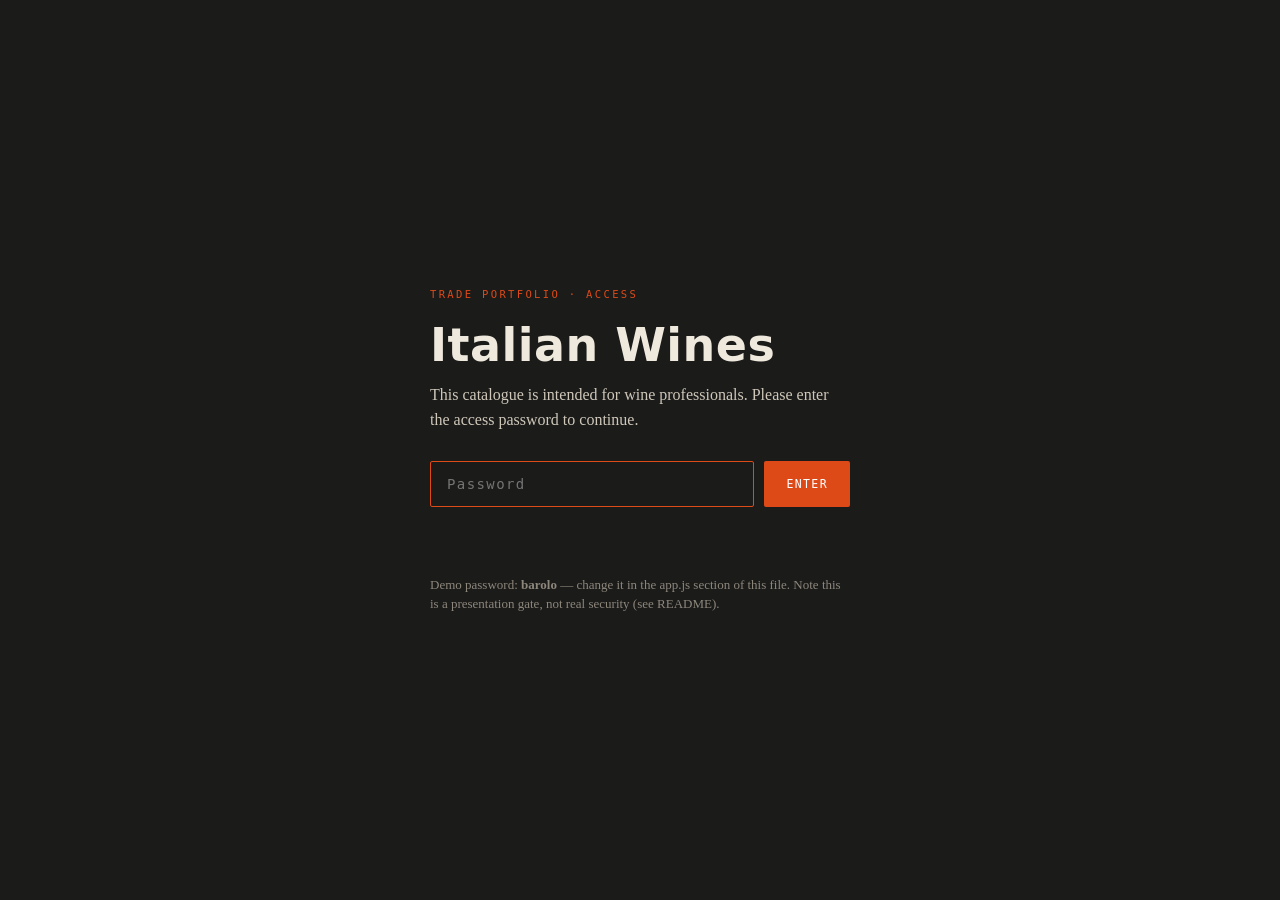
==== commit 8039549e: "Add files via upload" ====
--- a/index.html
+++ b/index.html
@@ -216,17 +216,34 @@
 .region-canvas{ background:var(--paper-2); border:1px solid var(--line); border-radius:4px; padding:10px; }
 .region-canvas svg{ width:100%; height:auto; display:block; }
 
-.r-place{ font-family:var(--f-mono); font-size:10px; letter-spacing:.1em; text-transform:uppercase; fill:var(--ink-soft); }
-.r-place-dot{ fill:var(--ink-soft); }
-.r-zone{ fill:var(--ink); }
-.r-sea{ font-family:var(--f-body); font-style:italic; font-size:13px; fill:#9aa39d; letter-spacing:.06em; }
-.r-shape{ fill:var(--paper); stroke:var(--grey); stroke-width:1.4; }
+/* context: surrounding land (grey) and sea (blue) */
+.ctx-land{ fill:#e7e5de; stroke:#e7e5de; stroke-width:1.2; }
+.ctx-sea { fill:#dbe6ec; stroke:#dbe6ec; stroke-width:1.2; }
+
+/* mesh borders — weights distinguish coast / region / appellation / commune */
+.mesh-borders line{ stroke-linecap:round; }
+.edge-coast      { stroke:#a7c2cf; stroke-width:1.4; }
+.edge-region     { stroke:#8b8370; stroke-width:1.7; }
+.edge-appellation{ stroke:#8f8773; stroke-width:1.4; }
+.edge-commune    { stroke:#c5beae; stroke-width:0.9; stroke-dasharray:1 3; }
+
+/* labels */
+.r-appellation{ font-family:var(--f-mono); font-size:11px; letter-spacing:.16em; text-transform:uppercase; fill:#43413b; }
+.r-area       { font-family:var(--f-mono); font-size:10px; letter-spacing:.14em; text-transform:uppercase; fill:#6f6d64; }
+.r-commune    { font-family:var(--f-mono); font-size:8px;  letter-spacing:.08em; text-transform:uppercase; fill:#86836f; }
+.r-neigh      { font-family:var(--f-mono); font-size:9px;  letter-spacing:.18em; text-transform:uppercase; fill:#aaa69b; }
+.r-neigh-sea  { font-family:var(--f-body); font-style:italic; font-size:12px; letter-spacing:.05em; fill:#8aa7b6; }
+.r-city       { font-family:var(--f-body); font-style:italic; font-size:12px; fill:#33322e; }
+.r-city-dot   { fill:#33322e; }
+.r-sea        { font-family:var(--f-body); font-style:italic; font-size:13px; fill:#8aa7b6; letter-spacing:.06em; }
+
 .prod-marker{ cursor:pointer; }
 .prod-marker circle{ fill:var(--accent); transition:r var(--t-fast); }
 .prod-marker:hover circle,
-.prod-marker:focus-visible circle{ r:11; outline:none; }
-.prod-marker .ring{ fill:none; stroke:var(--accent); stroke-width:1.5; opacity:.4; }
+.prod-marker:focus-visible circle{ r:9.5; outline:none; }
+.prod-marker .ring{ fill:none; stroke:var(--accent); stroke-width:1.5; opacity:.45; }
 .prod-marker text{ font-family:var(--f-mono); font-size:11px; letter-spacing:.08em; fill:var(--ink); text-transform:uppercase; }
+
 
 .region-list{ display:flex; flex-direction:column; gap:2px; }
 .region-list h2{ font-size:14px; font-family:var(--f-mono); letter-spacing:.16em; text-transform:uppercase; color:var(--ink-soft); margin-bottom:14px; font-weight:400; font-stretch:normal; }
@@ -250,13 +267,13 @@
 .p-lede{ font-size:clamp(18px,2.4vw,23px); max-width:60ch; color:var(--ink-soft); line-height:1.4; }
 .p-founded{ font-family:var(--f-mono); font-size:.66rem; letter-spacing:.14em; text-transform:uppercase; color:var(--ink-soft); margin-top:16px; }
 
-.tabs{ display:flex; gap:0; margin:26px 0 30px; border-bottom:1px solid var(--line); }
+.tabs{ display:flex; gap:0; flex-wrap:wrap; margin:26px 0 30px; border-bottom:1px solid var(--line); }
 .tab{
-  background:none; border:none; padding:14px 0; margin-right:34px;
+  background:none; border:none; padding:14px 0; margin-right:30px;
   font-family:var(--f-mono); text-transform:uppercase; letter-spacing:.14em;
   font-size:.74rem; color:var(--ink-soft);
   position:relative; top:1px;
-  border-bottom:2px solid transparent;
+  border-bottom:2px solid transparent; cursor:pointer;
 }
 .tab[aria-selected="true"]{ color:var(--ink); border-bottom-color:var(--accent); }
 .tab:hover{ color:var(--ink); }
@@ -267,6 +284,29 @@
 .prose{ max-width:68ch; }
 .prose p{ margin:0 0 1.1em; }
 .prose p:first-child{ font-size:1.05em; }
+
+/* winemaker */
+.wm-head{ margin-bottom:22px; }
+.wm-name{ font-family:var(--f-display); font-size:1.5rem; letter-spacing:.01em; }
+.wm-title{ font-family:var(--f-mono); font-size:.66rem; letter-spacing:.16em; text-transform:uppercase; color:var(--accent); margin-top:6px; }
+
+/* critics */
+.crit-list{ display:flex; flex-direction:column; gap:0; max-width:74ch; }
+.crit{ padding:20px 0; border-top:1px solid var(--line); }
+.crit:first-child{ border-top:none; padding-top:4px; }
+.crit-head{ display:flex; align-items:baseline; gap:14px; }
+.crit-who{ font-family:var(--f-mono); font-size:.72rem; letter-spacing:.13em; text-transform:uppercase; color:var(--ink); }
+.crit-score{
+  font-family:var(--f-mono); font-size:.72rem; font-weight:700; letter-spacing:.04em;
+  color:var(--accent); border:1px solid var(--accent); border-radius:2px; padding:1px 7px;
+}
+.crit-context{ display:block; font-family:var(--f-body); font-style:italic; font-size:.85rem; color:var(--ink-soft); margin:4px 0 2px; }
+.crit-note{ margin:8px 0 0; max-width:70ch; }
+.crit-src{ font-family:var(--f-mono); font-size:.58rem; letter-spacing:.08em; text-transform:uppercase; color:var(--ink-soft); white-space:nowrap; text-decoration:none; border-bottom:1px solid var(--line); }
+.crit-src:hover{ color:var(--accent); border-color:var(--accent); }
+.crit-coverage{ margin-top:24px; padding:14px 16px; background:var(--paper-2); border-left:2px solid var(--line); font-size:.92rem; color:var(--ink-soft); max-width:74ch; }
+.crit-foot{ margin-top:14px; font-family:var(--f-mono); font-size:.58rem; letter-spacing:.06em; text-transform:uppercase; color:var(--ink-soft); max-width:74ch; }
+
 
 .refs{ margin-top:34px; border-top:1px solid var(--line); padding-top:22px; }
 .refs h3{ font-family:var(--f-mono); font-stretch:normal; font-weight:400; font-size:.7rem; letter-spacing:.16em; text-transform:uppercase; color:var(--ink-soft); margin-bottom:14px; }
@@ -363,9 +403,13 @@
 /* ------------------------------------------------------------------ *
  *  geo.js — all map geometry
  *  - ITALY_REGIONS: low-poly polygons for the national map (viewBox 760x940)
- *  - REGION_MAPS:   stylised local maps for each region (viewBox 600x460)
- *  Coordinates are schematic, not survey-accurate: the goal is a clean,
- *  legible orientation rather than a cartographic reproduction.
+ *  - REGION_MAPS:   contiguous "mesh" maps for each region (viewBox 600x460)
+ *
+ *  Each region map is a partition of a shared grid into labelled cells.
+ *  Adjacent cells share grid vertices, so the areas tile together with no
+ *  gaps; borders between different appellations/communes are drawn from the
+ *  cell codes. Coordinates are a faithful schematic of the real arrangement
+ *  of the zones, not survey-accurate boundary data.
  * ------------------------------------------------------------------ */
 
 const ITALY_VIEWBOX = "0 0 760 940";
@@ -393,116 +437,248 @@
   { id:'sardegna',    name:"Sardegna",             active:false, points:"175,615 252,600 272,692 236,776 180,766 160,690" },
 ];
 
-/* Small offshore marker drawn separately on the national map */
-const ITALY_ISLANDS = [
-  { id:'pantelleria', name:'Pantelleria', x:392, y:902, active:true } // SW of Sicily
-];
+/* Pantelleria is a producer location (shown inside the Sicilia map),
+   not a region, so nothing extra is drawn on the national map. */
+const ITALY_ISLANDS = [];
 
 /* ------------------------------------------------------------------ *
- *  Local region maps. viewBox 0 0 600 460.
- *  shape  : backdrop polygon for the region
- *  sea    : { label, side } optional water hint
- *  places : { name, x, y, kind }  kind = 'city' | 'town' | 'zone'
- *  producers : { id, name, x, y }  (orange, clickable)
+ *  Regional mesh maps. viewBox 0 0 600 460.
+ *  grid     : shared lattice — x[] column edges, y[] row edges
+ *  cells    : rows of single-char codes ('.' = water / outside)
+ *  legend   : code -> { name, group }
+ *  groups   : group -> { tint, appellation }   (appellation:null = no big label)
+ *  cities   : orientation dots { name, x, y }
+ *  producers: { id, name, zone, sub }  (marker placed at the zone centroid)
  * ------------------------------------------------------------------ */
+const GRID_X = [60,120,180,240,300,360,420,480,540];
+const GRID_Y = [55,113,171,229,287,345,403];
+
 const REGION_MAPS = {
   piemonte: {
     title: "Piemonte",
     subtitle: "Langhe & Monferrato",
-    shape: "70,120 200,80 360,90 470,150 500,260 420,360 250,400 120,360 60,250",
     sea: null,
-    places: [
-      { name:"Asti",                x:170, y:130, kind:'city' },
-      { name:"Alba",                x:330, y:250, kind:'city' },
-      { name:"Barbaresco",          x:362, y:208, kind:'zone' },
-      { name:"Treiso",              x:360, y:258, kind:'town' },
-      { name:"La Morra",            x:268, y:298, kind:'town' },
-      { name:"Barolo",              x:296, y:322, kind:'zone' },
-      { name:"Castiglione Falletto",x:332, y:312, kind:'town' },
-      { name:"Serralunga d'Alba",   x:378, y:320, kind:'town' },
+    neighbours: [ {name:"Lombardia",x:518,y:90}, {name:"Liguria",x:250,y:446} ],
+    grid: { x:GRID_X, y:GRID_Y },
+    cells: [
+      ".MMKMMM.",
+      "MMRRRbb.",
+      ".RRRRbn.",
+      ".LLOCtn.",
+      ".LOOCS..",
+      "..OFSS..",
+    ],
+    legend: {
+      M:{ name:"Monferrato",            group:"monferrato" },
+      K:{ name:"Canelli",               group:"monferrato" },
+      R:{ name:"Roero · Alba",          group:"alba" },
+      b:{ name:"Barbaresco",            group:"barbaresco" },
+      n:{ name:"Neive",                 group:"barbaresco" },
+      t:{ name:"Treiso",                group:"barbaresco" },
+      L:{ name:"La Morra",              group:"barolo" },
+      O:{ name:"Barolo",                group:"barolo" },
+      C:{ name:"Castiglione Falletto",  group:"barolo" },
+      S:{ name:"Serralunga d'Alba",     group:"barolo" },
+      F:{ name:"Monforte d'Alba",       group:"barolo" },
+    },
+    groups: {
+      monferrato:{ tint:"#ece6d6", appellation:"Monferrato" },
+      alba:      { tint:"#f1ece0", appellation:null },
+      barbaresco:{ tint:"#e7ddca", appellation:"Barbaresco" },
+      barolo:    { tint:"#e1d7c0", appellation:"Barolo" },
+    },
+    cities: [
+      { name:"Alba",  x:318, y:206 },
+      { name:"Asti",  x:150, y:150 },
     ],
     producers: [
-      { id:'contratto',  name:"Contratto",  x:205, y:188, sub:"Canelli" },
-      { id:'ceretto',    name:"Ceretto",    x:406, y:214, sub:"Gallina · Neive" },
-      { id:'fortemasso', name:"Fortemasso", x:330, y:362, sub:"Castelletto · Monforte d'Alba" },
+      { id:'contratto',  name:"Contratto",  zone:"K", sub:"Canelli" },
+      { id:'ceretto',    name:"Ceretto",    zone:"n", sub:"Gallina · Neive" },
+      { id:'fortemasso', name:"Fortemasso", zone:"F", sub:"Castelletto · Monforte" },
     ],
   },
+
   toscana: {
     title: "Toscana",
     subtitle: "Bolgheri & Chianti Classico",
-    shape: "90,120 220,80 360,70 470,120 500,250 430,360 280,400 130,370 60,260",
     sea: { label:"Mar Tirreno", side:'left' },
-    places: [
-      { name:"Firenze",      x:392, y:96,  kind:'city' },
-      { name:"Castagneto C.",x:150, y:232, kind:'town' },
-      { name:"Greve",        x:372, y:168, kind:'town' },
-      { name:"Castellina",   x:332, y:206, kind:'zone' },
-      { name:"Radda",        x:392, y:206, kind:'town' },
-      { name:"Siena",        x:360, y:270, kind:'city' },
+    neighbours: [ {name:"Emilia-Romagna",x:300,y:30}, {name:"Umbria",x:566,y:300}, {name:"Lazio",x:444,y:446} ],
+    grid: { x:GRID_X, y:GRID_Y },
+    cells: [
+      ".HHHPP..",
+      ".BHHPG..",
+      ".BHHGED.",
+      ".BHHEEJ.",
+      ".HHHEJJ.",
+      "..HHE...",
+    ],
+    legend: {
+      B:{ name:"Bolgheri",              group:"bolgheri" },
+      H:{ name:"Colline", group:"colline", hideLabel:true },
+      P:{ name:"Barberino Tavarnelle",  group:"chianti" },
+      G:{ name:"Greve",                 group:"chianti" },
+      E:{ name:"Castellina",            group:"chianti" },
+      D:{ name:"Radda",                 group:"chianti" },
+      J:{ name:"Gaiole",                group:"chianti" },
+    },
+    groups: {
+      bolgheri:{ tint:"#e3e6df", appellation:"Bolgheri" },
+      colline: { tint:"#f1ece0", appellation:null },
+      chianti: { tint:"#e8dfcc", appellation:"Chianti Classico" },
+    },
+    cities: [
+      { name:"Firenze", x:372, y:78 },
+      { name:"Siena",   x:318, y:330 },
     ],
     producers: [
-      { id:'argentiera', name:"Tenuta Argentiera", x:132, y:258, sub:"Bolgheri" },
-      { id:'monsanto',   name:"Castello di Monsanto", x:332, y:150, sub:"Barberino · Chianti Classico" },
+      { id:'argentiera', name:"Tenuta Argentiera",    zone:"B", sub:"" },
+      { id:'monsanto',   name:"Castello di Monsanto",  zone:"P", sub:"Barberino" },
     ],
   },
+
   marche: {
     title: "Marche",
     subtitle: "Verdicchio dei Castelli di Jesi",
-    shape: "80,120 240,90 380,110 470,170 470,300 380,380 220,400 110,340 70,230",
     sea: { label:"Mar Adriatico", side:'right' },
-    places: [
-      { name:"Ancona",       x:432, y:150, kind:'city' },
-      { name:"Jesi",         x:352, y:208, kind:'city' },
-      { name:"Montecarotto", x:300, y:212, kind:'town' },
-      { name:"Cupramontana", x:310, y:250, kind:'zone' },
+    neighbours: [ {name:"Emilia-Romagna",x:170,y:30}, {name:"Umbria",x:70,y:300}, {name:"Abruzzo",x:250,y:452} ],
+    grid: { x:GRID_X, y:GRID_Y },
+    cells: [
+      ".HHcmO..",
+      "HHcmmO..",
+      ".HumsO..",
+      ".TuusH..",
+      ".TTuHH..",
+      "..THH...",
+    ],
+    legend: {
+      c:{ name:"Castelplanio",  group:"castelli" },
+      m:{ name:"Montecarotto",  group:"castelli" },
+      u:{ name:"Cupramontana",  group:"castelli" },
+      s:{ name:"Staffolo",      group:"castelli" },
+      T:{ name:"Matelica",      group:"matelica" },
+      O:{ name:"Costa · Conero",group:"coast", hideLabel:true },
+      H:{ name:"Colline",       group:"colline", hideLabel:true },
+    },
+    groups: {
+      castelli:{ tint:"#e7ddca", appellation:"Castelli di Jesi" },
+      matelica:{ tint:"#e9e1d0", appellation:"Matelica" },
+      coast:   { tint:"#e3e6df", appellation:null },
+      colline: { tint:"#f1ece0", appellation:null },
+    },
+    cities: [
+      { name:"Ancona", x:402, y:142 },
+      { name:"Jesi",   x:300, y:232 },
     ],
     producers: [
-      { id:'bucci', name:"Bucci", x:352, y:160, sub:"Ostra Vetere · Castelli di Jesi" },
+      { id:'bucci', name:"Bucci", zone:"m", sub:"Ostra Vetere" },
     ],
   },
+
   abruzzo: {
     title: "Abruzzo",
     subtitle: "Trebbiano d'Abruzzo",
-    shape: "70,150 220,100 360,110 460,170 470,300 360,380 200,390 100,330 60,240",
     sea: { label:"Mar Adriatico", side:'right' },
-    places: [
-      { name:"Gran Sasso",      x:170, y:170, kind:'zone' },
-      { name:"Pescara",         x:430, y:170, kind:'city' },
-      { name:"Chieti",          x:392, y:248, kind:'city' },
-      { name:"Loreto Aprutino", x:352, y:206, kind:'town' },
+    neighbours: [ {name:"Marche",x:250,y:30}, {name:"Lazio",x:70,y:120}, {name:"Molise",x:432,y:452} ],
+    grid: { x:GRID_X, y:GRID_Y },
+    cells: [
+      "GGtttO..",
+      "GGGtLO..",
+      "GGGLLO..",
+      "GGhLLO..",
+      ".GhhhO..",
+      "..hhh...",
+    ],
+    legend: {
+      G:{ name:"Gran Sasso",        group:"relief" },
+      t:{ name:"Colline Teramane",  group:"teramane" },
+      L:{ name:"Loreto Aprutino",   group:"pescaresi" },
+      h:{ name:"Colline Teatine",   group:"teatine" },
+      O:{ name:"Costa Adriatica",   group:"coast" },
+    },
+    groups: {
+      relief:   { tint:"#e1e3db", appellation:null },
+      teramane: { tint:"#e8dfcc", appellation:"Colline Teramane" },
+      pescaresi:{ tint:"#e2d8c2", appellation:"Loreto Aprutino" },
+      teatine:  { tint:"#ece5d4", appellation:"Colline Teatine" },
+      coast:    { tint:"#e3e6df", appellation:null },
+    },
+    cities: [
+      { name:"Pescara", x:402, y:142 },
+      { name:"Chieti",  x:258, y:330 },
+      { name:"L'Aquila",x:150, y:200 },
     ],
     producers: [
-      { id:'valentini', name:"Valentini", x:352, y:196, sub:"Loreto Aprutino" },
+      { id:'valentini', name:"Valentini", zone:"L", sub:"" },
     ],
   },
+
   friuli: {
     title: "Friuli-Venezia Giulia",
     subtitle: "Collio · Ribolla Gialla",
-    shape: "70,130 230,90 380,100 470,160 470,300 360,360 210,380 110,320 60,220",
     sea: { label:"Mar Adriatico", side:'bottom' },
-    places: [
-      { name:"Udine",       x:240, y:170, kind:'city' },
-      { name:"Gorizia",     x:392, y:262, kind:'city' },
-      { name:"Collio / Brda", x:392, y:212, kind:'zone' },
-      { name:"Slovenia →",  x:470, y:200, kind:'town' },
+    neighbours: [ {name:"Veneto",x:80,y:108}, {name:"Austria",x:250,y:28}, {name:"Slovenia",x:506,y:176} ],
+    grid: { x:GRID_X, y:GRID_Y },
+    cells: [
+      ".PEEE...",
+      "PPPECC..",
+      "PPPECC..",
+      "PPPPCC..",
+      ".OOPOO..",
+      "..OOO...",
+    ],
+    legend: {
+      P:{ name:"Grave · Isonzo",     group:"grave" },
+      E:{ name:"Colli Orientali",    group:"orientali" },
+      C:{ name:"Collio",             group:"collio" },
+      O:{ name:"Laguna · Costa",     group:"coast" },
+    },
+    groups: {
+      grave:    { tint:"#ece7da", appellation:"Grave" },
+      orientali:{ tint:"#e8dfcc", appellation:"Colli Orientali" },
+      collio:   { tint:"#e2d8c2", appellation:"Collio" },
+      coast:    { tint:"#e3e6df", appellation:null },
+    },
+    cities: [
+      { name:"Udine",      x:198, y:150 },
+      { name:"Gorizia",    x:330, y:262 },
     ],
     producers: [
-      { id:'gravner', name:"Gravner", x:402, y:232, sub:"Oslavia · Collio" },
+      { id:'gravner', name:"Gravner", zone:"C", sub:"Oslavia" },
     ],
   },
+
   sicilia: {
     title: "Sicilia",
-    subtitle: "Passito di Pantelleria",
-    shape: "190,130 470,120 520,230 430,320 240,330 150,240",
-    sea: { label:"Canale di Sicilia", side:'bottom' },
-    places: [
-      { name:"Palermo", x:300, y:160, kind:'city' },
-      { name:"Trapani", x:185, y:200, kind:'city' },
-      { name:"Marsala", x:190, y:248, kind:'town' },
-      { name:"Etna",    x:445, y:215, kind:'zone' },
+    subtitle: "Pantelleria · Zibibbo",
+    sea: { label:"Canale di Sicilia", side:'around' },
+    neighbours: [ {name:"Mar Tirreno",x:300,y:34,sea:true}, {name:"Calabria",x:542,y:46} ],
+    grid: { x:GRID_X, y:GRID_Y },
+    cells: [
+      "...WIT..",
+      "..WWIT..",
+      "..WIIT..",
+      ".Z.WI...",
+      "ZZ......",
+      ".Z......",
+    ],
+    legend: {
+      W:{ name:"Marsala · Trapani", group:"sic_w" },
+      I:{ name:"Sicilia",           group:"sic_c" },
+      T:{ name:"Etna",              group:"sic_e" },
+      Z:{ name:"Pantelleria",       group:"pantelleria" },
+    },
+    groups: {
+      sic_w:      { tint:"#e8dfcc", appellation:"Marsala" },
+      sic_c:      { tint:"#eee8db", appellation:"Sicilia" },
+      sic_e:      { tint:"#e3e6df", appellation:"Etna" },
+      pantelleria:{ tint:"#e2d8c2", appellation:"Pantelleria" },
+    },
+    cities: [
+      { name:"Palermo", x:258, y:84 },
+      { name:"Trapani", x:198, y:142 },
     ],
     producers: [
-      { id:'pantelleria', name:"Tua Rita", x:110, y:370, sub:"Sese · Pantelleria" },
+      { id:'pantelleria', name:"Tua Rita", zone:"Z", sub:"Sese" },
     ],
   },
 };
@@ -522,150 +698,24 @@
  * ------------------------------------------------------------------ */
 
 const PRODUCERS = {
-  contratto: {
-    id:'contratto', name:'Contratto', region:'piemonte', place:'Canelli, Asti',
-    founded:'1867',
-    lede:'One of the oldest Metodo Classico houses in Italy, restored under the Rivetti family.',
-    history:[
-      "Contratto was founded in Canelli, in the Asti hills, in 1867 by Giuseppe Contratto. It was among the first Italian houses to commit to bottle-fermented sparkling wine, and its 1919 bottling is generally cited as the first vintage-dated Italian Metodo Classico.",
-      "Beneath the town lie the estate's cellars, cut deep into the tuff and limestone hillside and part of the UNESCO-listed \"underground cathedrals\" of Canelli. After a long decline, the house was bought by the Bocchino distilling family in 1993, who restored the cellars before selling in 2011 to Giorgio Rivetti of La Spinetta.",
-      "A long-standing Champagne enthusiast, Rivetti had in fact been making the sparkling wines since 2007. He refocused the range on dry, vintage-dated bottlings given long ageing on the lees, and later developed estate vineyards in the high Alta Langa. The house is run today by Giorgio and his son Andrea.",
-    ],
-    references:[
-      { label:'Producer profile', source:'Skurnik', url:'https://www.skurnik.com/producer/contratto/' },
-      { label:'History', source:'Contratto', url:'https://www.contratto.it/en/history/' },
-    ],
-    wines:['contratto-pasdose'],
-  },
-
-  ceretto: {
-    id:'ceretto', name:'Ceretto', region:'piemonte', place:'Alba',
-    founded:'1937',
-    lede:'An Alba house that helped pioneer single-vineyard Barolo and Barbaresco, now farmed organically and biodynamically.',
-    history:[
-      "Ceretto was established by Riccardo Ceretto in the 1930s. In the 1960s his sons Bruno and Marcello, influenced by Burgundy, began identifying and bottling individual crus of Barolo and Barbaresco — an unusual idea in Piedmont at the time — and built a group of small estates around them, including Bricco Asili in Barbaresco (1973) and Bricco Rocche in Barolo.",
-      "The third generation — Lisa, Roberta, Alessandro and Federico — joined from 1999. Head winemaker Alessandro Ceretto began converting the vineyards to biodynamic farming in 2009 with consultant Adriano Zago; the estate's vines have been certified organic since the 2015 vintage.",
-      "The family farms roughly 25 hectares across the Barolo and Barbaresco DOCGs, alongside other ventures in the Langhe including the three-Michelin-star Piazza Duomo in Alba.",
-    ],
-    references:[
-      { label:'Producer profile, 19 wines tasted', source:'Decanter', url:'https://www.decanter.com/premium/ceretto-producer-profile-19-wines-tasted-496193/' },
-      { label:'Barolo dinner & estate visit', source:'World of Fine Wine', url:'https://worldoffinewine.com/wine-food/ceretto-barolo-dinner-terroir-art-truffle-hunting' },
-    ],
-    wines:['ceretto-gallina'],
-  },
-
-  fortemasso: {
-    id:'fortemasso', name:'Fortemasso', region:'piemonte', place:"Monforte d'Alba",
-    founded:'2013',
-    lede:'A young Monforte estate working a single corner of the Castelletto cru in a contemporary, restrained style.',
-    history:[
-      "Fortemasso was founded in 2013, when the Gussalli Beretta family acquired a small property at Castelletto, in the commune of Monforte d'Alba. The name comes from the large boulder (\"masso\") on the highest point of the hill. The Nebbiolo holdings for Barolo are modest — around five hectares — with further plots for Langhe Nebbiolo, Barbera and Dolcetto.",
-      "The vineyards sit on Diano sandstone — sandy, silty soils — at roughly 360 to 450 metres, in a cool, well-ventilated pocket of the appellation. The approach is deliberately low-intervention, with the stated aim of a contemporary Barolo that keeps the variety's structure while emphasising freshness and perfume.",
-      "Decanter has described the estate as expressing \"the contemporary soul of Barolo,\" a reference point for how a new generation is reading the Castelletto subzone.",
-    ],
-    references:[
-      { label:'The contemporary soul of Barolo', source:'Decanter', url:'https://www.decanter.com/sponsored/fortemasso-the-contemporary-soul-of-barolo-568582/' },
-      { label:'Estate', source:'Fortemasso', url:'https://www.fortemasso.it/en/' },
-    ],
-    wines:['fortemasso-castelletto'],
-  },
-
-  argentiera: {
-    id:'argentiera', name:'Tenuta Argentiera', region:'toscana', place:'Bolgheri',
-    founded:'1999',
-    lede:'The highest and most coastal estate in Bolgheri, making Bordeaux-variety reds with a cooler, fresher accent.',
-    history:[
-      "Tenuta Argentiera was founded in 1999, with the first vines planted in 2000, in the southern part of the Bolgheri DOC. It sits on a plateau about 200 metres above the sea and roughly a mile from the Tyrrhenian coast — both the highest and one of the most maritime sites in the appellation. The name recalls the silver mines (argento) once worked in the hills.",
-      "Nicolò Carrara has been winemaker and managing director since 2009. The estate works Bordeaux varieties — Cabernet Sauvignon, Merlot, Cabernet Franc and Petit Verdot — with a light hand in cellar and vineyard: gentle, gravity-fed handling and extended macerations, aiming for ripeness without heaviness.",
-      "Of roughly 500 hectares of estate land, about 80 are under vine, framed by coastal forest that helps temper the climate.",
-    ],
-    references:[
-      { label:'How Argentiera earned its billing in Bolgheri', source:'The Buyer', url:'https://www.the-buyer.net/people/producer/argentiera-bolgheri-doc' },
-      { label:'Estate', source:'Tenuta Argentiera', url:'https://www.argentiera.it/en/' },
-    ],
-    wines:['argentiera-superiore'],
-  },
-
-  monsanto: {
-    id:'monsanto', name:'Castello di Monsanto', region:'toscana', place:"Barberino Tavarnelle",
-    founded:'1962',
-    lede:'The estate that bottled the first single-vineyard Chianti Classico, still family-run.',
-    history:[
-      "Castello di Monsanto was established in 1962 by Fabrizio Bianchi in the hills of Barberino Val d'Elsa (now Barberino Tavarnelle), in the north-western part of Chianti Classico. That same year he bottled Il Poggio as a single-vineyard wine, generally recognised as the first single-vineyard (\"cru\") Chianti Classico.",
-      "Bianchi was an early reformer: in 1968 he removed white grapes from his Chianti Classico blend, well before the rules allowed it, and the Il Poggio vineyard became the massal-selection source for the estate's Sangiovese, Canaiolo and Colorino. A long underground cellar holds one of Tuscany's deepest libraries of older vintages.",
-      "The estate remains family-owned, run today by Fabrizio Bianchi and his daughter Laura.",
-    ],
-    references:[
-      { label:'Estate profile', source:'Chianti Classico (Consorzio)', url:'https://www.chianticlassico.com/en/estates/castello-di-monsanto/' },
-      { label:'Il Poggio', source:'Castello di Monsanto', url:'https://www.castellodimonsanto.it/en/wines/il-poggio' },
-    ],
-    wines:['monsanto-ilpoggio'],
-  },
-
-  bucci: {
-    id:'bucci', name:'Bucci', region:'marche', place:'Ostra Vetere',
-    founded:'1983',
-    lede:'A reference estate for age-worthy Verdicchio, built by Ampelio Bucci with enologist Giorgio Grai.',
-    history:[
-      "The Bucci family has farmed the Castelli di Jesi hills since the 1700s, with origins at Montecarotto. From the early 1980s Ampelio Bucci — a Milan marketing professor known as \"il professore\" — set out to make a serious, age-worthy Verdicchio at a time when the grape was associated with cheap, high-volume wine.",
-      "From 1983 he worked with the late enologist Giorgio Grai, of Alto Adige, refining a style that treats a white wine with the patience usually reserved for reds. The estate has been certified organic since 2002. Much of its land is given to olives and grain; the vines are spread across several parcels in the rolling Marche hills, not far from the Adriatic.",
-      "The wines are made in an underground cellar cool enough to need no refrigeration, and each vineyard is vinified separately before blending.",
-    ],
-    references:[
-      { label:'Villa Bucci Riserva: extraordinary wine from an ordinary grape', source:'Kerin O\u2019Keefe', url:'https://www.kerinokeefe.com/villa-bucci-riserva/' },
-      { label:'Estate', source:'Villa Bucci', url:'https://www.villabucci.com/en/' },
-    ],
-    wines:['bucci-riserva'],
-  },
-
-  valentini: {
-    id:'valentini', name:'Valentini', region:'abruzzo', place:'Loreto Aprutino',
-    founded:'1650',
-    lede:'A private, uncompromising Abruzzo estate whose Trebbiano is one of Italy\u2019s benchmark whites.',
-    history:[
-      "Valentini is one of Italy's most singular and private estates, at Loreto Aprutino in the province of Pescara, on the slopes between the Gran Sasso massif and the Adriatic. The family, of Spanish origin, has held land here since the seventeenth century.",
-      "Edoardo Valentini, who made the wines from the 1950s until his death in 2006, turned Trebbiano d'Abruzzo — a name usually attached to ordinary wine — into a reference white, through severe selection and minimal intervention in the cellar. He sold only a small fraction of the crop as estate wine, and only in vintages he judged worthy.",
-      "His son Francesco Paolo continues the same approach, working with his wife Elena and son Gabriele. The family says little about method, putting the emphasis squarely on the vineyard.",
-    ],
-    references:[
-      { label:'Producer range & profile', source:'Berry Bros. & Rudd', url:'https://www.bbr.com/producer-3004-valentini-abruzzo' },
-      { label:'An enigma in Abruzzo', source:'Wine Spectator', url:'https://www.winespectator.com/articles/azienda-agricola-valentini-an-enigma-in-abruzzo-42961' },
-    ],
-    wines:['valentini-trebbiano'],
-  },
-
-  gravner: {
-    id:'gravner', name:'Gravner', region:'friuli', place:'Oslavia, Collio',
-    founded:'1901',
-    lede:'The estate that revived amphora-aged amber wine in modern Italy, working only Ribolla Gialla and Pignolo.',
-    history:[
-      "The Gravner farm at Oslavia, in the Collio hills on the Slovenian border, dates to 1901. A 1987 trip to California convinced Joško Gravner that technology was flattening wine; a 1996 hailstorm that destroyed most of his crop pushed him further toward older, simpler methods.",
-      "From 1997 he returned to long skin-contact fermentation, and after travelling to Georgia in 2000 he began fermenting in qvevri — clay amphorae buried in the cellar — converting fully in the years that followed. He is widely regarded as the figure who revived amber, or \"orange,\" wine in modern Italy, though he prefers the term amber.",
-      "The estate, farmed biodynamically, now plants only Ribolla Gialla and the red Pignolo. His daughter Mateja is closely involved in the work today.",
-    ],
-    references:[
-      { label:'The Wizard of Oslavia', source:'Wine Spectator', url:'https://www.winespectator.com/articles/the-wizard-of-oslavia-winemaker-josko-gravner' },
-      { label:'Interview with Joško Gravner', source:'Sprudge', url:'https://sprudge.com/josko-gravner-the-sprudge-wine-interview-173928.html' },
-    ],
-    wines:['gravner-ribolla'],
-  },
-
-  pantelleria: {
-    id:'pantelleria', name:'Tua Rita', region:'sicilia', place:'Pantelleria · Suvereto (Toscana)',
-    founded:1984,
-    lede:'A Tuscan estate of cult reputation that, since 2016, also makes a Zibibbo passito on the volcanic island of Pantelleria.',
-    history:[
-      "Tua Rita was founded in 1984 by Rita Tua and her husband Virgilio Bisti at Località Notri, just south of Suvereto, in the Val di Cornia on the coastal side of Tuscany's Colline Metallifere. What began as a smallholding for a life close to the land became one of Italy's most collected estates.",
-      "Its reputation rests on powerful, polished reds: the 100% Merlot Redigaffi — whose 2000 vintage was the first Italian wine to be awarded a perfect 100 points by Robert Parker — alongside the Bordeaux-blend Giusto di Notri and the Syrah Per Sempre. After Virgilio Bisti's death in 2010 the estate passed to his daughter Simena and her husband Stefano Frascolla, with the third generation, Giovanni Frascolla, now also involved.",
-      "In 2016 the family acquired vineyards on Pantelleria, the volcanic island in the Strait of Sicily roughly midway between Sicily and Tunisia, to make a single sweet wine, Sese. It is a project away from their Tuscan base rather than the estate's core, and it is this island wine — not the Suvereto reds — that appears in this portfolio.",
-      "Pantelleria itself has been a DOC since 1971, with the grapes grown in low \"alberello pantesco\" bush vines set in hollows against the relentless wind — a cultivation method inscribed by UNESCO in 2014. The name Sese refers to the dry-stone constructions found across the island's vineyards.",
-    ],
-    references:[
-      { label:'Sese — producer page', source:'Tua Rita', url:'https://www.tuarita.it/vini/sese/?lang=en' },
-      { label:'Tua Rita producer profile', source:'Decanter', url:'https://www.decanter.com/premium/tua-rita-producer-profile-395943/' },
-    ],
-    wines:['pantelleria-passito'],
-  },
+  contratto: { id:`contratto`, name:`Contratto`, region:`piemonte`, place:`Canelli, Asti`, founded:`1867`, lede:`One of the oldest Metodo Classico houses in Italy, restored under the Rivetti family of La Spinetta.`, history:[`Contratto was founded in Canelli, in the Asti hills, in 1867 by Giuseppe Contratto. It was among the first Italian houses to commit to bottle-fermented sparkling wine, working at first with Moscato from the surrounding Monferrato. Its 1919 bottling is generally cited as the first vintage-dated Italian Metodo Classico, an early decision to express individual harvests rather than a fixed house blend.`, `In the 1920s the house broadened into vermouth and liqueurs, and commissioned poster art from Leonetto Cappiello that is still associated with the name. Beneath the town lie its cellars, cut deep into the tuff and limestone hillside and part of the UNESCO-listed "underground cathedrals" of Canelli.`, `After a long decline, the house was bought by the Bocchino distilling family in 1993, who restored the cellars before selling in 2011 to Giorgio Rivetti of La Spinetta. Rivetti refocused the range on dry, vintage-dated bottlings given long ageing on the lees, and developed estate vineyards in the high Alta Langa DOCG, the cooler upland zone now seen as Piedmont's reference for traditional-method sparkling wine.`, `The house is run today by Giorgio and his son Andrea, and continues to make a small line of vermouth and bitters alongside the sparkling wines.`], winemaker:{ name:`Giorgio Rivetti`, title:`Owner & winemaker · La Spinetta`, bio:[`Giorgio Rivetti directs winemaking at Contratto as part of La Spinetta, the family estate his father Giuseppe founded at Castagnole delle Lanze in 1977. According to La Spinetta's distributors, he began studying at the Scuola Enologica di Alba — one of Italy's oldest wine schools — at sixteen, and served apprenticeships in Burgundy and Bordeaux before returning to Piedmont.`, `He led the family into red wine with a Barbera d'Asti in 1985, and by 2000 La Spinetta was bottling a range of single-vineyard Piedmont wines; the family later expanded into Tuscany. A longstanding admirer of Champagne, Rivetti had in fact been making Contratto's sparkling wines since 2007, several years before the 2011 purchase, and after acquiring the house moved it to estate-grown fruit and longer lees-ageing.`, `He works alongside his son Andrea. Robert Parker once described him as displaying "a masterful touch" across Barbera, Moscato d'Asti and his red wines, and Wine Spectator has called him one of the leading forces in Piedmont.`] }, critics:[{ who:`Wine Spectator`, note:`Profiling Rivetti, the magazine cast him as a winemaker-proprietor who became "one of the leading forces in Piedmont," praising the precision and approachability of his wines.`, url:`https://www.skurnik.com/producer/la-spinetta-piedmont/` }, { who:`Robert Parker · The Wine Advocate`, note:`Parker credited Rivetti with "a masterful touch" across the family's Piedmont range — a reputation that carries into the Contratto sparkling wines he now oversees.`, url:`https://boundbywine.com/blogs/vineyard-spotlight/la-spinetta` }], criticsNote:`This particular cuvée — a 2009 magnum — has little published vintage-specific criticism. Contratto's current Alta Langa bottlings are reviewed by Vinous and The Wine Advocate; the notes above reflect the standing of the house and its winemaker rather than this exact bottle.`, references:[{ label:`Producer profile`, source:`Skurnik`, url:`https://www.skurnik.com/producer/contratto/` }, { label:`History`, source:`Contratto`, url:`https://www.contratto.it/en/history/` }, { label:`Giorgio Rivetti & La Spinetta`, source:`Cellarhand`, url:`https://cellarhand.com.au/producers/la-spinetta/` }], wines:[`contratto-pasdose`] },
+
+  ceretto: { id:`ceretto`, name:`Ceretto`, region:`piemonte`, place:`Alba`, founded:`1937`, lede:`An Alba house that helped pioneer single-vineyard Barolo and Barbaresco, now farmed organically and biodynamically.`, history:[`Ceretto was established by Riccardo Ceretto in the 1930s. In the 1960s his sons Bruno and Marcello, influenced by Burgundy, began identifying and bottling individual crus of Barolo and Barbaresco — an unusual idea in Piedmont at the time. They purchased the family's first estate cru, Bricco Asili in Barbaresco, in 1968, and built a group of small estates around the best sites, including Bricco Rocche in Barolo.`, `Vinous credits the brothers — Marcello a gifted winemaker, Bruno a tireless traveller and promoter — as among the first Langhe houses to gain a worldwide following in the 1970s and early 1980s, when Barolo and Barbaresco were still little known abroad.`, `The third generation — Lisa, Roberta, Alessandro and Federico — joined from 1999. The family farms about 25 hectares across the Barolo and Barbaresco DOCGs (some 160 hectares in total across the Langhe and Roero), and runs other ventures including the three-Michelin-star Piazza Duomo in Alba.`, `Volume has fallen by roughly half this century through stricter selection. The estate's vines have been certified organic since the 2015 vintage, with biodynamic practice in the vineyards that the family chooses not to certify.`], winemaker:{ name:`Alessandro Ceretto`, title:`Head winemaker`, bio:[`Alessandro Ceretto, born in 1976, is the grandson of founder Riccardo and son of Marcello. He joined the family business in 1999 after studying oenology and gaining cellar experience abroad, and has been head winemaker since the early 2000s, overseeing the family's Langhe estates.`, `In 2009 he brought in the consultant Adriano Zago to convert the Nebbiolo vineyards to biodynamic farming, beginning with the best plots; satisfied with the results, he extended organic practice across the whole estate, which was certified organic from 2015. The family has also worked with the soil specialists Claude and Lydia Bourguignon.`, `In the cellar the shift has been toward longer macerations, native-yeast fermentations and large old casks rather than new oak. Alessandro has described his biodynamic Barolo as being "like my child," and frames his aim as building a high-level technical team in pursuit of terroir expression. The tiny Gallina holding in Neive, acquired in the mid-2010s, is among the newest of the family's single-vineyard sites.`] }, critics:[{ who:`Decanter`, note:`A producer profile tasting 19 wines traced the estate's move to organic and biodynamic farming and a lighter, more transparent style under the third generation.`, url:`https://www.decanter.com/premium/ceretto-producer-profile-19-wines-tasted-496193/` }, { who:`Antonio Galloni · Vinous`, note:`Vinous has tracked Ceretto's crus over long retrospectives, noting the change in winemaking from the mid-1990s toward gentler extraction and fresher, more site-driven Barbaresco and Barolo.`, url:`https://v1.vinous.com/articles/ceretto-barbaresco-asili-1974-2014-dec-2018` }], criticsNote:`Barbaresco Gallina is a very small, recent bottling (around 0.3 ha), so vintage-specific published scores are limited; the notes above reflect critics' view of the estate and its crus.`, references:[{ label:`Producer profile, 19 wines tasted`, source:`Decanter`, url:`https://www.decanter.com/premium/ceretto-producer-profile-19-wines-tasted-496193/` }, { label:`Barbaresco Asili 1974–2014 retrospective`, source:`Vinous`, url:`https://v1.vinous.com/articles/ceretto-barbaresco-asili-1974-2014-dec-2018` }, { label:`Barolo dinner & estate visit`, source:`World of Fine Wine`, url:`https://worldoffinewine.com/wine-food/ceretto-barolo-dinner-terroir-art-truffle-hunting` }], wines:[`ceretto-gallina`] },
+
+  fortemasso: { id:`fortemasso`, name:`Fortemasso`, region:`piemonte`, place:`Monforte d'Alba`, founded:`2013`, lede:`A young Monforte estate working a single corner of the Castelletto cru in a contemporary, restrained style.`, history:[`Fortemasso was founded in 2013, when the Gussalli Beretta family — of the historic Brescia firearms house — acquired a property at Castelletto, in the commune of Monforte d'Alba in the Barolo DOCG. The name comes from the large boulder ("masso") on the highest point of the hill. The Nebbiolo holdings for Barolo are modest, around five hectares, with further plots for Langhe Nebbiolo, Barbera and Dolcetto.`, `The estate sits in the Castelletto subzone, a Menzione Geografica Aggiuntiva formally delimited within Barolo in 2010. The vineyards lie on Diano sandstone — sandy, silty soils with some marl — at roughly 360 to 450 metres, in a cool, well-ventilated pocket of the appellation.`, `Fortemasso is one of several estates in the Agricole Gussalli Beretta wine group, alongside Lo Sparviere in Franciacorta, Castello di Radda in Chianti Classico, Orlandi Contucci Ponno in the Colline Teramane, and properties in Alto Adige and Bolgheri. The approach is deliberately low-intervention, the stated aim a contemporary Barolo that keeps the variety's structure while emphasising freshness and perfume.`, `Winemaking and ageing take place in a purpose-built underground, energy-conscious cellar designed to preserve the landscape above. Decanter has described the estate as expressing "the contemporary soul of Barolo."`], winemaker:{ name:`A dedicated technical team`, title:`Agricole Gussalli Beretta group`, bio:[`Fortemasso does not present its work through a single celebrity winemaker. The estate describes itself as run by a young, dedicated technical team within the Agricole Gussalli Beretta group, which oversees several Italian wineries and emphasises vineyard work with limited cellar intervention.`, `Vinification follows a consistent template: fermentation in stainless steel with daily pump-overs and a submerged cap, total maceration of around 25 to 30 days, then roughly 30 months of ageing in wood for the Castelletto, followed by further time in bottle before release. The group has stated it prefers to let the Castelletto site, rather than an individual signature, define the wine.`] }, critics:[{ who:`Decanter`, note:`Decanter has profiled Fortemasso as part of a new generation reading the Castelletto subzone, framing its wines as "elegant, flavourful and surprisingly fresh," and has reviewed the Castelletto and Castelletto Riserva bottlings.`, url:`https://www.decanter.com/sponsored/fortemasso-the-contemporary-soul-of-barolo-568582/` }], criticsNote:`Fortemasso is a young estate (first vintages from the mid-2010s); independent critic coverage is still thin and vintage-specific scores for this bottling are limited.`, references:[{ label:`The contemporary soul of Barolo`, source:`Decanter`, url:`https://www.decanter.com/sponsored/fortemasso-the-contemporary-soul-of-barolo-568582/` }, { label:`Estate & the group`, source:`Fortemasso`, url:`https://www.fortemasso.it/en/the-group/` }], wines:[`fortemasso-castelletto`] },
+
+  argentiera: { id:`argentiera`, name:`Tenuta Argentiera`, region:`toscana`, place:`Bolgheri`, founded:`1999`, lede:`The highest and most coastal estate in Bolgheri, making Bordeaux-variety reds with a cooler, fresher accent.`, history:[`Tenuta Argentiera was founded in 1999, with the first vines planted in 2000, in the southern part of the Bolgheri DOC. It sits on a plateau about 200 metres above the sea and a little over a mile from the Tyrrhenian coast — both the highest and one of the most maritime sites in the appellation. The name recalls the silver mines (argento) once worked in the hills.`, `Of roughly 500 hectares of estate land, about 80 are under vine, framed by coastal forest and Mediterranean scrub that help temper the climate and limit disease pressure. The soils are varied — sand in the lower sections, with limestone and clay unusually close to the coast — and harvest tends to run later than much of Bolgheri, the estate aiming for ripeness without heaviness.`, `The estate works Bordeaux varieties — Cabernet Sauvignon, Merlot, Cabernet Franc and, for other labels, Syrah — with gentle, gravity-assisted handling and extended macerations. Its flagship Argentiera Bolgheri Superiore has, across the past decade, drawn some of the highest scores in the appellation from international critics.`], winemaker:{ name:`Nicolò Carrara`, title:`Winemaker & managing director`, bio:[`Nicolò Carrara has been Argentiera's winemaker and managing director since 2009. He emphasises the estate's combination of altitude, sea breezes and surrounding forest, and the unusual presence of limestone and clay so near the coast, as the keys to a fresher, more structured style of Bolgheri.`, `Leonardo Raspini, who arrived in 2001, planted the first vineyard blocks; Carrara has since refined the work with a light hand in vineyard and cellar — careful canopy and harvest timing, a gradual conversion of training systems to increase freshness, and ageing in French oak. Merlot plays a central role in the Superiore blend, supported by Cabernet Sauvignon and Cabernet Franc.`] }, critics:[{ who:`James Suckling`, score:`96`, context:`2020 Bolgheri Superiore`, note:`Suckling described a rich, full-bodied wine of currant and plum with chocolate and walnut tones and layered tannins, suggesting several years' cellaring.`, url:`https://www.wineexpress.com/tenuta-argentiera-2020-bolgheri-superiore` }, { who:`Monica Larner · The Wine Advocate`, score:`94`, context:`2020 Bolgheri Superiore`, note:`Larner read the 2020 as a careful, proud hot-vintage expression — intense fruit up front, a touch shorter than the very best recent years — worth additional time in bottle.`, url:`https://www.wineexpress.com/tenuta-argentiera-2020-bolgheri-superiore` }, { who:`Decanter`, score:`94`, context:`2020 Bolgheri Superiore`, note:`Decanter noted a regular, dry growing season and a balanced, classically styled wine.`, url:`https://www.wineexpress.com/tenuta-argentiera-2020-bolgheri-superiore` }, { who:`James Suckling`, score:`99`, context:`2015 Bolgheri Superiore`, note:`On an earlier vintage, Suckling judged the wine the estate's best to date and placed Argentiera, in his words, "with the best of the best in Tuscany."`, url:`https://winespies.com/sales/9398-tenuta-argentiera-2015-argentiera-bolgheri-superiore` }], references:[{ label:`2020 Bolgheri Superiore — critic scores`, source:`Wine Express`, url:`https://www.wineexpress.com/tenuta-argentiera-2020-bolgheri-superiore` }, { label:`Winemaker Nicolò Carrara — estate profile`, source:`The Wine Chef`, url:`https://www.thewinechef.com/blog/a-bolgheri-beauty-between-the-sea-and-the-sky-tenuta-argentiera` }, { label:`Estate`, source:`Tenuta Argentiera`, url:`https://www.argentiera.it/en/` }], wines:[`argentiera-superiore`] },
+
+  monsanto: { id:`monsanto`, name:`Castello di Monsanto`, region:`toscana`, place:`Barberino Tavarnelle`, founded:`1962`, lede:`The estate that bottled the first single-vineyard Chianti Classico, still family-run.`, history:[`Castello di Monsanto was established in 1962 by Fabrizio Bianchi in the hills of Barberino Val d'Elsa (now Barberino Tavarnelle), in the north-western corner of Chianti Classico. That same year he bottled Il Poggio as a single-vineyard wine — generally recognised as the first single-vineyard ("cru") Chianti Classico, and a model that helped shape the later Gran Selezione category.`, `Bianchi was an early reformer: in 1968 he removed white grapes from his Chianti Classico, well before the rules allowed it. The Il Poggio vineyard became the massal-selection source for the estate's Sangiovese, Canaiolo and Colorino, and a long underground cellar holds one of Tuscany's deepest libraries of older vintages.`, `The estate remains family-owned and is now led by the third generation. Il Poggio is fermented in stainless steel and aged in large oak botti, in a style built for long cellaring rather than early impact.`], winemaker:{ name:`Laura Bianchi`, title:`Proprietor & winemaker`, bio:[`Laura Bianchi, daughter of founder Fabrizio, took over the running of Castello di Monsanto and is one of Chianti Classico's established women winemakers. She has overseen continuity of the estate's house style — Sangiovese-led wines, ageing in Slavonian oak, and a deep reserve of older vintages — while carrying the Il Poggio cru into the Gran Selezione era.`, `She has spoken about Il Poggio's 1962 debut as the first vineyard-named Chianti Classico and its influence on the creation of the Gran Selezione designation in 2014. Her father Fabrizio remains a presence; the family frames its work as combining tradition with steady, incremental improvement.`] }, critics:[{ who:`James Suckling`, score:`96`, context:`2018 Il Poggio Gran Selezione`, note:`Suckling found lavender, sage, lemon blossom and cherry, with firm, fine tannins giving "crunchiness" — already impressive but built to age.`, url:`https://www.wineexpress.com/monsanto-2018-chianti-classico-riserva-il-poggio-gran-selezione` }, { who:`Antonio Galloni · Vinous`, score:`94`, context:`2018 Il Poggio Gran Selezione`, note:`Galloni described compelling aromatics — dried herbs, cedar, tobacco, scorched earth — but slightly less textural breadth than the very best years, suggesting a few years' patience (drink to ~2048).`, url:`https://whwc.com/monsanto-chianti-classico-gran-selezione-il-poggio-2018/` }, { who:`Monica Larner · The Wine Advocate`, score:`94`, context:`2018 Il Poggio Gran Selezione`, note:`Larner called it pure, precise and complex despite the warm 2018 summer — "a simply outstanding bottle of Chianti in the making," with a long window ahead.`, url:`https://whwc.com/monsanto-chianti-classico-gran-selezione-il-poggio-2018/` }, { who:`Jeb Dunnuck`, score:`95`, context:`2018 Il Poggio Gran Selezione`, note:`Dunnuck noted a perfumed, expressive wine of candied rose, wild raspberry and sweet herbs with real energy, for cellaring through the late 2030s.`, url:`https://www.wineexpress.com/monsanto-2018-chianti-classico-riserva-il-poggio-gran-selezione` }, { who:`Antonio Galloni · Vinous`, score:`98`, context:`2020 Il Poggio (estate context)`, note:`For a later vintage, Galloni called the 2020 "one of the finest Il Poggios ever made," and Vinous named it its #1 Wine of 2025 — a measure of the cru's current standing.`, url:`https://www.bbr.com/producer-5303-castello-monsanto` }], references:[{ label:`Il Poggio 2018 — Galloni & Larner notes`, source:`Woodland Hills Wine Co.`, url:`https://whwc.com/monsanto-chianti-classico-gran-selezione-il-poggio-2018/` }, { label:`Il Poggio 2018 — Suckling & Dunnuck`, source:`Wine Express`, url:`https://www.wineexpress.com/monsanto-2018-chianti-classico-riserva-il-poggio-gran-selezione` }, { label:`Laura Bianchi on Chianti Classico`, source:`VinConnect (podcast)`, url:`https://vinconnect.com/podcast-episode-3-the-evolution-of-chianti-classico-featuring-laura-bianchi-proprietor-of-castello-di-monsanto/` }], wines:[`monsanto-ilpoggio`] },
+
+  bucci: { id:`bucci`, name:`Bucci`, region:`marche`, place:`Ostra Vetere`, founded:`1983`, lede:`A reference estate for age-worthy Verdicchio, built by Ampelio Bucci with enologist Giorgio Grai.`, history:[`The Bucci family has farmed the Castelli di Jesi hills since the 1700s, with origins at Montecarotto. Ampelio Bucci — a Bocconi graduate who worked in fashion and design and taught marketing — planted dedicated Verdicchio in 1971 at Ostra Vetere and, from the early 1980s, set out to make a serious, age-worthy wine at a time when the grape was tied to cheap, high-volume bottlings.`, `From 1983 he worked with the outspoken Alto Adige enologist Giorgio Grai, treating a white wine with the patience usually reserved for reds: very low yields, old vines, each parcel vinified separately, and ageing in large old oak. The estate has been certified organic since 2002. Much of its land is given to olives and grain; the wines are made in an underground cellar cool enough to need no refrigeration.`, `Giorgio Grai died in 2019; the winemaking passed to Gianni Gaspari, with long-time collaborator Gabriele Tanfani also central to the estate. In July 2024 Ampelio Bucci sold the winery to the Veronesi family (Oniwines, of the Oniverse group), with the existing team retained. Ampelio Bucci died in August 2025, aged 89, remembered as a pioneer of quality Italian white wine.`], winemaker:{ name:`Ampelio Bucci & Giorgio Grai`, title:`Founder and enologist (1983–2019); now Gianni Gaspari`, bio:[`The Villa Bucci Riserva is the product of a long partnership. Ampelio Bucci provided the vision and the vineyards; Giorgio Grai, whom Bucci engaged in 1983, provided the winemaking. Bucci has recalled that Grai's first verdict on his wines was blunt — that it would be hard to make anything worse — but that Grai saw the potential of late-ripening Verdicchio on the estate's calcareous soils.`, `Their method was to halve the yields the appellation allowed, restore old vines rather than replant, ferment and age each vineyard separately, and use large old casks so the wine gained complexity rather than oak flavour. The Riserva is bottled only in suitable years and built to age for a decade or more.`, `After Grai's death in 2019 the cellar passed to Gianni Gaspari, and the 2024 sale to the Veronesi family kept the team in place — continuity the estate has stressed as essential to the wine's identity.`] }, critics:[{ who:`Kerin O'Keefe`, note:`A long-standing champion of the wine, O'Keefe has written about Villa Bucci Riserva as "extraordinary wine from an ordinary grape," tracing how Bucci proved Verdicchio's capacity to age.`, url:`https://www.kerinokeefe.com/villa-bucci-riserva/` }, { who:`Ian D'Agata`, note:`On Ampelio Bucci's death, D'Agata wrote that the Riserva was regarded by most experts as one of Italy's roughly fifteen best white wines, and credited Bucci with showing Verdicchio's quality and longevity.`, url:`https://iandagatawine.com/2025/08/22/italian-wine-great-ampelio-bucci-passes-away/` }, { who:`Daniele Cernilli · DoctorWine`, note:`DoctorWine has called the Riserva "a true masterpiece" and named it White Wine of the Year in its 2017 guide.`, url:`https://www.doctorwine.wine/portfolio/villa-bucci/?lang=en` }], criticsNote:`Vintage-specific scores for the 2008 are limited online; the assessments above reflect the long-running critical standing of the Villa Bucci Riserva.`, references:[{ label:`Villa Bucci Riserva — Kerin O’Keefe`, source:`kerinokeefe.com`, url:`https://www.kerinokeefe.com/villa-bucci-riserva/` }, { label:`Ampelio Bucci remembered`, source:`Ian D'Agata`, url:`https://iandagatawine.com/2025/08/22/italian-wine-great-ampelio-bucci-passes-away/` }, { label:`Estate`, source:`Villa Bucci`, url:`https://www.villabucci.com/en/` }], wines:[`bucci-riserva`] },
+
+  valentini: { id:`valentini`, name:`Valentini`, region:`abruzzo`, place:`Loreto Aprutino`, founded:`1650`, lede:`A private, uncompromising Abruzzo estate whose Trebbiano is one of Italy’s benchmark whites.`, history:[`Valentini is one of Italy's most singular and private estates, at Loreto Aprutino in the province of Pescara, on the slopes between the Gran Sasso massif and the Adriatic. The family, of Spanish origin, has held land here since the seventeenth century, and farms old vines trained in the local tendone (pergola) system, the canopy shading the fruit from the Abruzzo sun.`, `Edoardo Valentini, who made the wines from the 1950s until his death in 2006, turned Trebbiano d'Abruzzo — a name usually attached to ordinary wine — into a reference white, through severe selection in the vineyard and minimal intervention in the cellar, with long ageing in large Slavonian oak. He sold only a fraction of the crop as estate wine, and only in vintages he judged worthy — roughly seven years in ten.`, `His son Francesco Paolo continues the same approach, working with his family. The estate says little about method, putting the emphasis squarely on old vines and the vineyard, and remains deliberately resistant to publicity.`], winemaker:{ name:`Francesco Paolo Valentini`, title:`Proprietor & winemaker`, bio:[`Francesco Paolo Valentini took over on the death of his father Edoardo in 2006, and critics broadly agree he has maintained — and arguably raised — the estate's standing. The house style is unchanged: extremely low yields, old tendone-trained vines, a long élevage in large old Slavonian botti, and a refusal to bottle the estate wine in lesser years.`, `The family is famously reticent about technique, and even the precise grape identity has been debated — Edoardo always insisted on the true Trebbiano d'Abruzzo, while some writers, including Jancis Robinson, have linked the wine to Bombino Bianco. What is not in doubt is the result: a dense, mineral, long-lived white routinely ranked among Italy's greatest.`] }, critics:[{ who:`Jancis Robinson`, note:`Robinson has characterised the wine as "one of Italy's most distinctive dry white wines," and her team scores recent vintages around 17.5/20.`, url:`https://www.jancisrobinson.com/producers/valentini` }, { who:`Ian D'Agata`, score:`96`, context:`2020 vintage`, note:`D'Agata gave a complex note of beeswax, chamomile and citrus with rising minerality and called it "always one of Italy's best white wines."`, url:`https://whwc.com/valentini-trebbiano-dabruzzo-2020/` }, { who:`James Suckling`, score:`97`, context:`2020 vintage`, note:`Suckling found a bone-dry, saline wine of lime peel, green apple and chalky minerality with zesty acidity and real weight.`, url:`https://whwc.com/valentini-trebbiano-dabruzzo-2020/` }, { who:`Eric Guido · Vinous`, score:`95+`, context:`2020 vintage`, note:`Guido described a savory, mineral wine of raw almond, smoky stone and dried nectarine — "simply spellbinding" — fresh and lightly structured.`, url:`https://whwc.com/valentini-trebbiano-dabruzzo-2020/` }, { who:`Antonio Galloni · Vinous`, note:`Galloni and Neal Martin both review the wine at Vinous; Galloni's scores have reached the low-to-mid 90s, in line with its status as a benchmark Abruzzo white.`, url:`https://www.wine-lister.com/wine/azienda-agricola-valentini-trebbiano-d-abruzzo` }], criticsNote:`The specific scores above are for the acclaimed 2020; the 2021 in this portfolio shares the same provenance and house style. Critics often compare the wine to fine white Burgundy for its depth and longevity.`, references:[{ label:`2020 — D’Agata, Suckling, Guido notes`, source:`Woodland Hills Wine Co.`, url:`https://whwc.com/valentini-trebbiano-dabruzzo-2020/` }, { label:`Producer reviews`, source:`JancisRobinson.com`, url:`https://www.jancisrobinson.com/producers/valentini` }, { label:`An enigma in Abruzzo`, source:`Wine Spectator`, url:`https://www.winespectator.com/articles/azienda-agricola-valentini-an-enigma-in-abruzzo-42961` }], wines:[`valentini-trebbiano`] },
+
+  gravner: { id:`gravner`, name:`Gravner`, region:`friuli`, place:`Oslavia, Collio`, founded:`1901`, lede:`The estate that revived amphora-aged amber wine in modern Italy, working only Ribolla Gialla and Pignolo.`, history:[`The Gravner farm at Oslavia, in the Collio hills on the Slovenian border, dates to 1901. A 1987 trip to California convinced Joško Gravner that technology was flattening wine; a 1996 hailstorm that destroyed most of his crop pushed him further toward older, simpler methods.`, `From 1997 he returned to long skin-contact fermentation, and after travelling to Georgia in 2000 he began fermenting in qvevri — clay amphorae buried in the cellar — converting fully in the years that followed. He is widely regarded as the figure who revived amber, or "orange," wine in modern Italy, though he prefers the term amber.`, `The method is uncompromising: native-yeast fermentation on the skins in buried amphorae, months of further rest in amphora, then years in large oak, bottled unfined and unfiltered. Gravner follows a "rule of seven" in his long ageing. The estate, farmed biodynamically, now plants only Ribolla Gialla and the red Pignolo, and his daughter Mateja is closely involved.`], winemaker:{ name:`Joško Gravner`, title:`Winemaker, with daughter Mateja`, bio:[`Joško Gravner spent the 1980s and early 1990s making technically polished modern whites before reversing course entirely. After the California trip and the 1996 hail, he abandoned stainless steel and temperature control, returning to skin-contact fermentation and then to Georgian qvevri after visiting Kakheti in 2000.`, `His Ribolla Gialla ferments and macerates on its skins in buried amphorae, rests there for several more months, and then ages for around six years in large oak before release, unfined and unfiltered. The estate is farmed biodynamically and planted only to Ribolla Gialla and the native red Pignolo. Gravner is candid that he makes wine to his own convictions rather than to please critics; his daughter Mateja now works closely alongside him.`] }, critics:[{ who:`Antonio Galloni · Vinous`, note:`Vinous reviews the amphora Ribolla across vintages, treating Gravner as a reference point for the category and tracking the wine's slow evolution over many years in bottle.`, url:`https://vinous.com/wines/gravner-2003-ribolla-gialla-amphora` }, { who:`James Suckling`, note:`Suckling has described the Ribolla in terms of candied orange, honey and caramel over a full, layered, "round and captivating" texture, recommending it served warmer than a conventional white.`, url:`https://www.wine-searcher.com/find/gravner+ribolla+friuli+venezia+giulia+igp+italy` }, { who:`Wine Spectator`, note:`A profile titled "The Wizard of Oslavia" set out Gravner's role in reviving amber wine, an account widely echoed in his standing as the category's benchmark producer.`, url:`https://www.winespectator.com/articles/the-wizard-of-oslavia-winemaker-josko-gravner` }], criticsNote:`Gravner's wines divide opinion by design and are released with long bottle age; published scores for the exact 2018 are limited, so the notes above reflect the producer's overall critical standing.`, references:[{ label:`The Wizard of Oslavia`, source:`Wine Spectator`, url:`https://www.winespectator.com/articles/the-wizard-of-oslavia-winemaker-josko-gravner` }, { label:`Ribolla Gialla Amphora — reviews`, source:`Vinous`, url:`https://vinous.com/wines/gravner-2003-ribolla-gialla-amphora` }, { label:`Interview with Joško Gravner`, source:`Sprudge`, url:`https://sprudge.com/josko-gravner-the-sprudge-wine-interview-173928.html` }], wines:[`gravner-ribolla`] },
+
+  pantelleria: { id:`pantelleria`, name:`Tua Rita`, region:`sicilia`, place:`Pantelleria · Suvereto (Toscana)`, founded:1984, lede:`A Tuscan estate of cult reputation that, since 2016, also makes a Zibibbo passito on the volcanic island of Pantelleria.`, history:[`Tua Rita was founded in 1984 by Rita Tua and her husband Virgilio Bisti at Località Notri, just south of Suvereto, in the Val di Cornia on the coastal side of Tuscany's Colline Metallifere. What began as a smallholding became one of Italy's most collected estates after its first high-end wine, the Bordeaux-blend Giusto di Notri, appeared in 1992.`, `Its reputation rests on powerful, polished reds: the 100% Merlot Redigaffi — whose 2000 vintage was the first Italian wine awarded a perfect 100 points by Robert Parker — alongside Giusto di Notri and the Syrah Per Sempre. After Virgilio Bisti's death in 2010 the estate passed to his daughter Simena and her husband Stefano Frascolla; their son Giovanni Frascolla took the helm in 2020.`, `In 2016 the family acquired vineyards on Pantelleria, the volcanic island in the Strait of Sicily roughly midway between Sicily and Tunisia, to make a single sweet wine, Sese. It is a project away from their Tuscan base rather than the estate's core, and it is this island wine — not the Suvereto reds — that appears in this portfolio.`, `Pantelleria has been a DOC since 1971, the grapes grown in low "alberello pantesco" bush vines set in hollows against the relentless wind — a cultivation method inscribed by UNESCO in 2014. The name Sese refers to the dry-stone constructions found across the island's vineyards.`], winemaker:{ name:`Luca D’Attoma & Marco Lamastra`, title:`Consulting enologist & estate winemaker`, bio:[`Tua Rita's wines are made by estate winemaker Marco Lamastra with the consulting enologist Luca D'Attoma, a long-standing collaborator credited by James Suckling and others with shaping the house style. The estate is owned and directed by the Frascolla family — Stefano and Simena, and since 2020 their son Giovanni.`, `The reds that made the estate's name were born "garage-iste," as Stefano Frascolla has put it, from a small garage cellar in the 1990s; the first Redigaffi was made from just a couple of barrels. The Pantelleria project applies the same idea of small-scale, detail-driven winemaking to Zibibbo (Muscat of Alexandria): bunches are sun-dried for several days to concentrate the sugars, then the wine is finished and rested before release as the passito Sese.`] }, critics:[{ who:`Robert Parker · The Wine Advocate`, score:`100`, context:`Redigaffi 2000 (estate landmark)`, note:`Parker's perfect score for the 2000 Redigaffi made it the first Italian wine ever to receive 100 points from The Wine Advocate — the moment that turned a family hobby into a cult estate.`, url:`https://vinconnect.com/wineries/tua-rita/` }, { who:`James Suckling`, note:`Suckling, tasting a 26-vintage Redigaffi vertical, has rated the wine at the very top over decades and noted the estate's recent expansion into a Pantelleria passito among its newer wines.`, url:`https://www.jamessuckling.com/wine-tasting-reports/tua-rita-redigaffi-vertical-toward-precision-and-purity` }], criticsNote:`Sese is a recent, small-production Pantelleria wine with limited published critic scores so far; the estate's documented critical standing rests on its Suvereto reds, above all Redigaffi.`, references:[{ label:`Sese — producer page`, source:`Tua Rita`, url:`https://www.tuarita.it/vini/sese/?lang=en` }, { label:`Redigaffi vertical & the wider range`, source:`JamesSuckling.com`, url:`https://www.jamessuckling.com/wine-tasting-reports/tua-rita-redigaffi-vertical-toward-precision-and-purity` }, { label:`Tua Rita producer profile`, source:`Decanter`, url:`https://www.decanter.com/premium/tua-rita-producer-profile-395943/` }], wines:[`pantelleria-passito`] },
+
 };
 
 /* ------------------------------------------------------------------ */
@@ -883,9 +933,8 @@
 <script>
 /* ------------------------------------------------------------------ *
  *  maps.js — builds the interactive SVG maps from window.GEO.
- *    buildItalyMap()        → national map, active regions clickable
- *    buildRegionMap(id)     → regional detail map with producer markers
- *  Pure string builders; app.js injects the result and wires clicks.
+ *    buildItalyMap()     → national map, active regions clickable
+ *    buildRegionMap(id)  → contiguous mesh map with delineated areas
  * ------------------------------------------------------------------ */
 (function(){
   const GEO = window.GEO;
@@ -896,7 +945,9 @@
     ));
   }
 
-  /* ---- national map ---------------------------------------------- */
+  /* ================================================================
+     NATIONAL MAP
+     ================================================================ */
   function buildItalyMap(){
     const regions = GEO.ITALY_REGIONS.map(r=>{
       const cls = r.active ? 'region active' : 'region inactive';
@@ -906,10 +957,8 @@
       return `<polygon class="${cls}" points="${r.points}"${interactive}></polygon>`;
     }).join('\n');
 
-    // labels only for active regions, placed at a rough centroid of points
     const labels = GEO.ITALY_REGIONS.filter(r=>r.active).map(r=>{
-      const c = centroid(r.points);
-      // long names (e.g. "Friuli-Venezia Giulia") get a short form on the map
+      const c = centroidOfPoints(r.points);
       const short = r.name.length > 10 ? r.name.split(/[-\s]/)[0] : r.name;
       return `<text class="region-label on-dark" x="${c.x}" y="${c.y}" text-anchor="middle">${esc(short)}</text>`;
     }).join('\n');
@@ -931,63 +980,204 @@
     </svg>`;
   }
 
-  /* ---- regional detail map --------------------------------------- */
+  /* ================================================================
+     REGIONAL MESH MAP
+     ================================================================ */
   function buildRegionMap(regionId){
     const R = GEO.REGION_MAPS[regionId];
     if(!R) return '';
     const VB = '0 0 600 460';
-
-    const shape = `<polygon class="r-shape" points="${R.shape}"></polygon>`;
+    const bx = R.grid.x, by = R.grid.y;
+    const x = [0, ...bx, 600], y = [0, ...by, 460];   // margin ring → context fills to the edge
+    const cols = x.length-1, rows = y.length-1;
+
+    // deterministic jitter so the mesh looks organic but renders identically
+    const jitter = (i,j) => {
+      if(i<=0||i>=cols||j<=0||j>=rows) return [0,0];        // keep frame clean
+      const h = hash(regionId+':'+i+':'+j);
+      const a = (h % 1000)/1000, b = ((h>>3) % 1000)/1000;
+      return [ (a-0.5)*12, (b-0.5)*12 ];
+    };
+    const P = [];
+    for(let i=0;i<=cols;i++){ P[i]=[]; for(let j=0;j<=rows;j++){ const [dx,dy]=jitter(i,j); P[i][j]=[x[i]+dx, y[j]+dy]; } }
+
+    const code = (c,r) => {
+      const bc=c-1, br=r-1;
+      return (br>=0 && br<by.length-1 && bc>=0 && bc<bx.length-1 && R.cells[br]) ? (R.cells[br][bc]||'.') : '.';
+    };
+    const groupOf = ch => (R.legend[ch] && R.legend[ch].group) || null;
+    const tintOf  = ch => { const g=groupOf(ch); return (g&&R.groups[g]&&R.groups[g].tint) || '#f1ece0'; };
+    const cellCentroid = (c,r) => {
+      const pts=[P[c][r],P[c+1][r],P[c+1][r+1],P[c][r+1]];
+      return [ (pts[0][0]+pts[1][0]+pts[2][0]+pts[3][0])/4, (pts[0][1]+pts[1][1]+pts[2][1]+pts[3][1])/4 ];
+    };
+
+    const producerZones = new Set((R.producers||[]).map(p=>p.zone));
+
+    // ---- land / sea context ---------------------------------------
+    // occupied (appellation) cell bounds, used to find the coastline
+    const minColRow={}, maxColRow={}, minRowCol={}, maxRowCol={};
+    for(let r=0;r<rows;r++) for(let c=0;c<cols;c++){
+      if(code(c,r)==='.') continue;
+      minColRow[r]=Math.min(minColRow[r]??99,c); maxColRow[r]=Math.max(maxColRow[r]??-1,c);
+      minRowCol[c]=Math.min(minRowCol[c]??99,r); maxRowCol[c]=Math.max(maxRowCol[c]??-1,r);
+    }
+    const seaSides = R.sea ? (R.sea.side==='around' ? 'around' : [].concat(R.sea.side)) : [];
+    const isSea = (c,r)=>{
+      if(code(c,r)!=='.') return false;
+      if(seaSides==='around') return true;
+      for(const s of seaSides){
+        if(s==='left'  && c < (minColRow[r] ?? 99)) return true;
+        if(s==='right' && c > (maxColRow[r] ?? -1)) return true;
+        if(s==='top'   && r < (minRowCol[c] ?? 99)) return true;
+        if(s==='bottom'&& r > (maxRowCol[c] ?? -1)) return true;
+      }
+      return false;
+    };
+    const typeOf = (c,r)=> code(c,r)!=='.' ? 'mesh' : (isSea(c,r)?'sea':'land');
+
+    // ---- fills (whole canvas: surrounding land grey, sea blue) -----
+    let fills='';
+    for(let r=0;r<rows;r++) for(let c=0;c<cols;c++){
+      const ring=`${P[c][r]} ${P[c+1][r]} ${P[c+1][r+1]} ${P[c][r+1]}`;
+      const t=typeOf(c,r);
+      if(t==='mesh'){
+        const ch=code(c,r);
+        fills+=`<polygon points="${ring}" fill="${tintOf(ch)}" stroke="${tintOf(ch)}" stroke-width="0.8"></polygon>`;
+        if(producerZones.has(ch)) fills+=`<polygon points="${ring}" fill="rgba(221,74,24,0.07)"></polygon>`;
+      } else if(t==='sea'){
+        fills+=`<polygon class="ctx-sea" points="${ring}"></polygon>`;
+      } else {
+        fills+=`<polygon class="ctx-land" points="${ring}"></polygon>`;
+      }
+    }
+
+    // ---- borders --------------------------------------------------
+    const seg = (pA,pB,cls)=>`<line x1="${pA[0].toFixed(1)}" y1="${pA[1].toFixed(1)}" x2="${pB[0].toFixed(1)}" y2="${pB[1].toFixed(1)}" class="${cls}"/>`;
+    const edgeClass = (c1,r1,c2,r2)=>{
+      const ta=typeOf(c1,r1), tb=typeOf(c2,r2);
+      if(ta==='sea' && tb==='sea') return null;
+      if(ta==='land'&& tb==='land') return null;
+      if(ta==='sea' || tb==='sea') return 'edge-coast';        // coastline
+      if(ta==='mesh'&& tb==='mesh'){
+        const a=code(c1,r1), b=code(c2,r2);
+        if(groupOf(a)!==groupOf(b)) return 'edge-appellation';
+        if(a!==b) return 'edge-commune';
+        return null;
+      }
+      return 'edge-region';                                     // focus region vs surrounding land
+    };
+    let borders='';
+    for(let r=0;r<rows;r++) for(let c=0;c<cols;c++){
+      if(c+1<cols){ const cls=edgeClass(c,r,c+1,r); if(cls) borders+=seg(P[c+1][r],P[c+1][r+1],cls); }
+      if(r+1<rows){ const cls=edgeClass(c,r,c,r+1); if(cls) borders+=seg(P[c][r+1],P[c+1][r+1],cls); }
+    }
+
+    // ---- labels ----------------------------------------------------
+    // gather cells per code and per group
+    const byCode={}, byGroup={};
+    for(let r=0;r<rows;r++) for(let c=0;c<cols;c++){
+      const ch=code(c,r); if(ch==='.') continue;
+      (byCode[ch]=byCode[ch]||[]).push(cellCentroid(c,r));
+      const g=groupOf(ch); if(g) (byGroup[g]=byGroup[g]||[]).push(cellCentroid(c,r));
+    }
+    const avg = arr => [ arr.reduce((s,p)=>s+p[0],0)/arr.length, arr.reduce((s,p)=>s+p[1],0)/arr.length ];
+    const codesInGroup = g => Object.keys(byCode).filter(ch=>groupOf(ch)===g);
+
+    // producer marker positions (zone centroids) — used to keep labels clear of them
+    const prodPts = (R.producers||[]).map(p => byCode[p.zone] ? avg(byCode[p.zone]) : null).filter(Boolean);
+    const nearProducer = (px,py,rad) => prodPts.some(pt => Math.hypot(pt[0]-px, pt[1]-py) < rad);
+
+    let labels='';
+    // appellation (group) labels — anchored on the part of the zone away from any marker
+    Object.keys(byGroup).forEach(g=>{
+      const grp=R.groups[g]; if(!grp||!grp.appellation) return;
+      const freeCells=[];
+      codesInGroup(g).forEach(ch=>{ if(!producerZones.has(ch)) freeCells.push(...byCode[ch]); });
+      let ctr, ly;
+      if(freeCells.length){ ctr=avg(freeCells); ly=ctr[1]; }
+      else { ctr=avg(byGroup[g]); ly=ctr[1]-34; }       // whole zone is the producer's: lift clear
+      if(nearProducer(ctr[0], ly, 50)) ly=ctr[1]-34;
+      const nearCity=(R.cities||[]).some(ci=>Math.hypot(ci.x-ctr[0], ci.y-ly)<30);
+      if(nearCity) ly-=22;
+      labels+=`<text class="r-appellation" x="${ctr[0].toFixed(0)}" y="${ly.toFixed(0)}" text-anchor="middle">${esc(grp.appellation)}</text>`;
+    });
+    // commune / area labels
+    Object.keys(byCode).forEach(ch=>{
+      if(producerZones.has(ch)) return;                 // marker already names this cell
+      const g=groupOf(ch), grp=R.groups[g];
+      const leg=R.legend[ch]; const name=leg && leg.name; if(!name || (leg&&leg.hideLabel)) return;
+      const hasAppellation = grp && grp.appellation;
+      if(hasAppellation && codesInGroup(g).length<=1) return; // group label already covers it
+      const ctr=avg(byCode[ch]);
+      if(nearProducer(ctr[0], ctr[1], 44)) return;      // avoid stacking on a marker
+      const cls = hasAppellation ? 'r-commune' : 'r-area';
+      const dy  = hasAppellation ? 10 : 0;
+      labels+=`<text class="${cls}" x="${ctr[0].toFixed(0)}" y="${(ctr[1]+dy).toFixed(0)}" text-anchor="middle">${esc(name)}</text>`;
+    });
+
+    // ---- cities ----------------------------------------------------
+    const cities=(R.cities||[]).map(ci=>`<g>
+      <circle class="r-city-dot" cx="${ci.x}" cy="${ci.y}" r="3"></circle>
+      <text class="r-city" x="${ci.x}" y="${ci.y-7}" text-anchor="middle">${esc(ci.name)}</text>
+    </g>`).join('');
+
+    // ---- producers -------------------------------------------------
+    const producers=(R.producers||[]).map(p=>{
+      const cells=byCode[p.zone]; const ctr = cells ? avg(cells) : [300,230];
+      const px=ctr[0], py=ctr[1];
+      const labelLeft = px > 360;
+      const tx = labelLeft ? px-16 : px+16;
+      const anchor = labelLeft ? 'end':'start';
+      const sub = p.sub ? `<tspan x="${tx.toFixed(0)}" dy="15" font-size="9" fill="#6c6a63">${esc(p.sub)}</tspan>` : '';
+      return `<g class="prod-marker" tabindex="0" role="button" data-producer="${p.id}" aria-label="${esc(p.name)} — view producer">
+        <circle class="ring" cx="${px.toFixed(0)}" cy="${py.toFixed(0)}" r="14"></circle>
+        <circle cx="${px.toFixed(0)}" cy="${py.toFixed(0)}" r="6.5"></circle>
+        <text x="${tx.toFixed(0)}" y="${(py+4).toFixed(0)}" text-anchor="${anchor}">${esc(p.name)}${sub}</text>
+      </g>`;
+    }).join('');
 
     const sea = R.sea ? seaLabel(R.sea) : '';
 
-    const places = (R.places||[]).map(p=>{
-      const big = p.kind === 'city';
-      const zone = p.kind === 'zone';
-      const r = big ? 4 : 2.4;
-      const dy = (p.y > 410) ? -10 : 16;
-      return `<g>
-        <circle class="r-place-dot${zone?' r-zone':''}" cx="${p.x}" cy="${p.y}" r="${r}"></circle>
-        <text class="r-place" x="${p.x}" y="${p.y+dy}" text-anchor="middle">${esc(p.name)}</text>
-      </g>`;
-    }).join('\n');
-
-    const producers = (R.producers||[]).map(p=>{
-      const labelLeft = p.x > 360;
-      const tx = labelLeft ? p.x-16 : p.x+16;
-      const anchor = labelLeft ? 'end' : 'start';
-      const sub = p.sub ? `<tspan x="${tx}" dy="15" font-size="9" fill="#6c6a63">${esc(p.sub)}</tspan>` : '';
-      return `<g class="prod-marker" tabindex="0" role="button" data-producer="${p.id}" aria-label="${esc(p.name)} — view producer">
-        <circle class="ring" cx="${p.x}" cy="${p.y}" r="14"></circle>
-        <circle cx="${p.x}" cy="${p.y}" r="7"></circle>
-        <text x="${tx}" y="${p.y+4}" text-anchor="${anchor}">${esc(p.name)}${sub}</text>
-      </g>`;
-    }).join('\n');
-
-    return `<svg viewBox="${VB}" xmlns="http://www.w3.org/2000/svg" role="group" aria-label="${esc(R.title)} detail map">
-      ${shape}
+    // ---- neighbours (faint orientation labels over the context) ----
+    const neighbours=(R.neighbours||[]).map(n=>{
+      const cls = n.sea ? 'r-neigh-sea' : 'r-neigh';
+      return `<text class="${cls}" x="${n.x}" y="${n.y}" text-anchor="middle">${esc(n.name)}</text>`;
+    }).join('');
+
+    return `<svg viewBox="${VB}" xmlns="http://www.w3.org/2000/svg" role="group" aria-label="${esc(R.title)} appellation map">
+      <g class="mesh-fills">${fills}</g>
+      <g class="mesh-borders">${borders}</g>
       ${sea}
-      <g>${places}</g>
-      <g>${producers}</g>
+      ${neighbours}
+      <g class="mesh-labels">${labels}</g>
+      <g class="mesh-cities">${cities}</g>
+      <g class="mesh-producers">${producers}</g>
     </svg>`;
   }
 
+  /* ---- helpers ---------------------------------------------------- */
   function seaLabel(sea){
     const pos = {
-      left:   {x:40,  y:230, rot:-90},
-      right:  {x:566, y:230, rot:90},
-      bottom: {x:300, y:444, rot:0},
-      top:    {x:300, y:24,  rot:0},
-    }[sea.side] || {x:300, y:444, rot:0};
+      left:   {x:34,  y:230, rot:-90},
+      right:  {x:572, y:230, rot:90},
+      bottom: {x:300, y:448, rot:0},
+      top:    {x:300, y:20,  rot:0},
+    }[sea.side] || {x:300, y:448, rot:0};
     return `<text class="r-sea" x="${pos.x}" y="${pos.y}" text-anchor="middle" transform="rotate(${pos.rot} ${pos.x} ${pos.y})">${esc(sea.label)}</text>`;
   }
 
-  /* rough centroid from a "x,y x,y ..." points string */
-  function centroid(points){
+  function centroidOfPoints(points){
     const nums = points.trim().split(/\s+/).map(pair=>pair.split(',').map(Number));
     let sx=0, sy=0;
     nums.forEach(([x,y])=>{ sx+=x; sy+=y; });
     return { x: Math.round(sx/nums.length), y: Math.round(sy/nums.length) };
+  }
+
+  function hash(str){
+    let h=2166136261;
+    for(let k=0;k<str.length;k++){ h^=str.charCodeAt(k); h=Math.imul(h,16777619); }
+    return (h>>>0);
   }
 
   window.MAPS = { buildItalyMap, buildRegionMap };
@@ -1167,7 +1357,8 @@
     const P = DATA.PRODUCERS[producerId];
     if(!P){ navigate("#/"); return; }
     const region = GEO.REGION_MAPS[P.region];
-    tab = (tab === "wines") ? "wines" : "producer";
+    const TABS = ["producer","winemaker","wines","critics"];
+    tab = TABS.includes(tab) ? tab : "producer";
 
     crumbs([
       { label: region ? region.title : P.region, hash:`#/region/${P.region}` },
@@ -1187,7 +1378,9 @@
 
         <div class="tabs" role="tablist">
           <button class="tab" role="tab" data-tab="producer" aria-selected="${tab==="producer"}">The Estate</button>
+          <button class="tab" role="tab" data-tab="winemaker" aria-selected="${tab==="winemaker"}">The Winemaker</button>
           <button class="tab" role="tab" data-tab="wines" aria-selected="${tab==="wines"}">The Wines</button>
+          <button class="tab" role="tab" data-tab="critics" aria-selected="${tab==="critics"}">Critics</button>
         </div>
 
         <div id="tabpane" class="tabpane"></div>
@@ -1195,8 +1388,10 @@
 
     const pane = $("#tabpane", view);
     const draw = (which) => {
-      pane.innerHTML = which === "wines" ? winesPane(P) : estatePane(P);
-      if(which === "wines") mountBottles(pane, P);
+      if(which === "wines"){ pane.innerHTML = winesPane(P); mountBottles(pane, P); }
+      else if(which === "winemaker"){ pane.innerHTML = winemakerPane(P); }
+      else if(which === "critics"){ pane.innerHTML = criticsPane(P); }
+      else { pane.innerHTML = estatePane(P); }
     };
     draw(tab);
 
@@ -1223,6 +1418,40 @@
           </a></li>`).join("")}</ul>
       </div>` : "";
     return `<div class="prose">${history}</div>${refs}`;
+  }
+
+  function winemakerPane(P){
+    const w = P.winemaker;
+    if(!w) return `<p class="prose">No winemaker information is listed for this estate.</p>`;
+    const head = `
+      <div class="wm-head">
+        <div class="wm-name">${esc(w.name||"")}</div>
+        ${w.title ? `<div class="wm-title">${esc(w.title)}</div>` : ""}
+      </div>`;
+    const bio = (w.bio||[]).map(par => `<p>${esc(par)}</p>`).join("");
+    return `${head}<div class="prose">${bio}</div>`;
+  }
+
+  function criticsPane(P){
+    const list = (P.critics||[]);
+    if(!list.length) return `<p class="prose">No critical reviews are listed for this estate.</p>`;
+    const cards = list.map(c => {
+      const score = c.score ? `<span class="crit-score">${esc(c.score)}</span>` : "";
+      const ctx = c.context ? `<span class="crit-context">${esc(c.context)}</span>` : "";
+      const link = c.url ? ` <a class="crit-src" href="${esc(c.url)}" target="_blank" rel="noopener noreferrer">source ↗</a>` : "";
+      return `
+        <div class="crit">
+          <div class="crit-head">
+            <span class="crit-who">${esc(c.who||"")}</span>
+            ${score}
+          </div>
+          ${ctx}
+          <p class="crit-note">${esc(c.note||"")}${link}</p>
+        </div>`;
+    }).join("");
+    const note = P.criticsNote ? `<p class="crit-coverage">${esc(P.criticsNote)}</p>` : "";
+    const disclaimer = `<p class="crit-foot">Assessments are summarised in our own words and scores reproduced as published; follow the source links for each critic's full review.</p>`;
+    return `<div class="crit-list">${cards}</div>${note}${disclaimer}`;
   }
 
   function winesPane(P){
